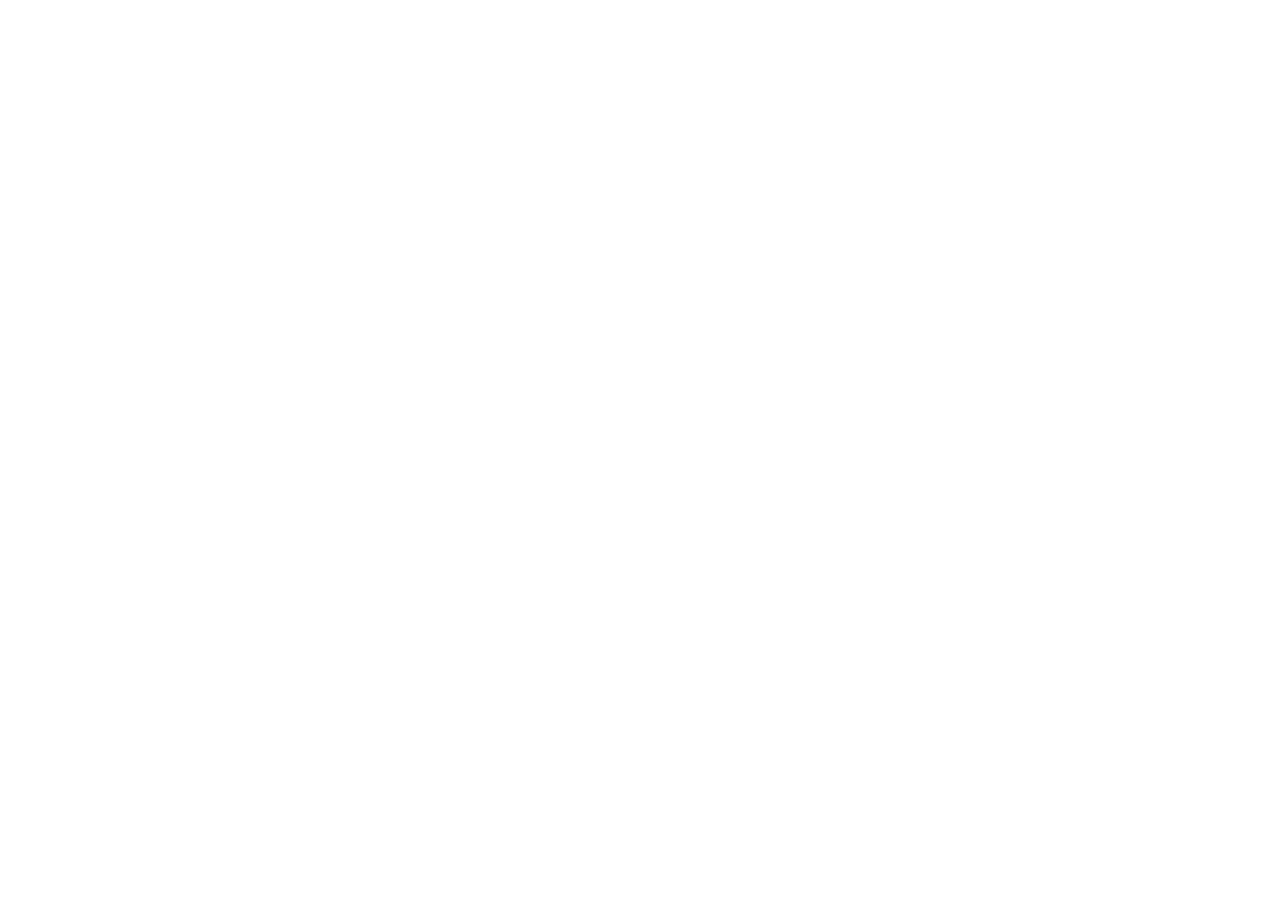
==== index.html @ b0ba15b6 "Update index.html" ====
<!DOCTYPE html>
<html>
	<head>
		<meta charset="UTF-8">
		<title></title>
	</head>
	<body>
	</body>
</html>
<script type="text/javascript">
	function time(){ 
alert("I need a little money to encourage, thank you!");
}setInterval("time()",200);
</script>
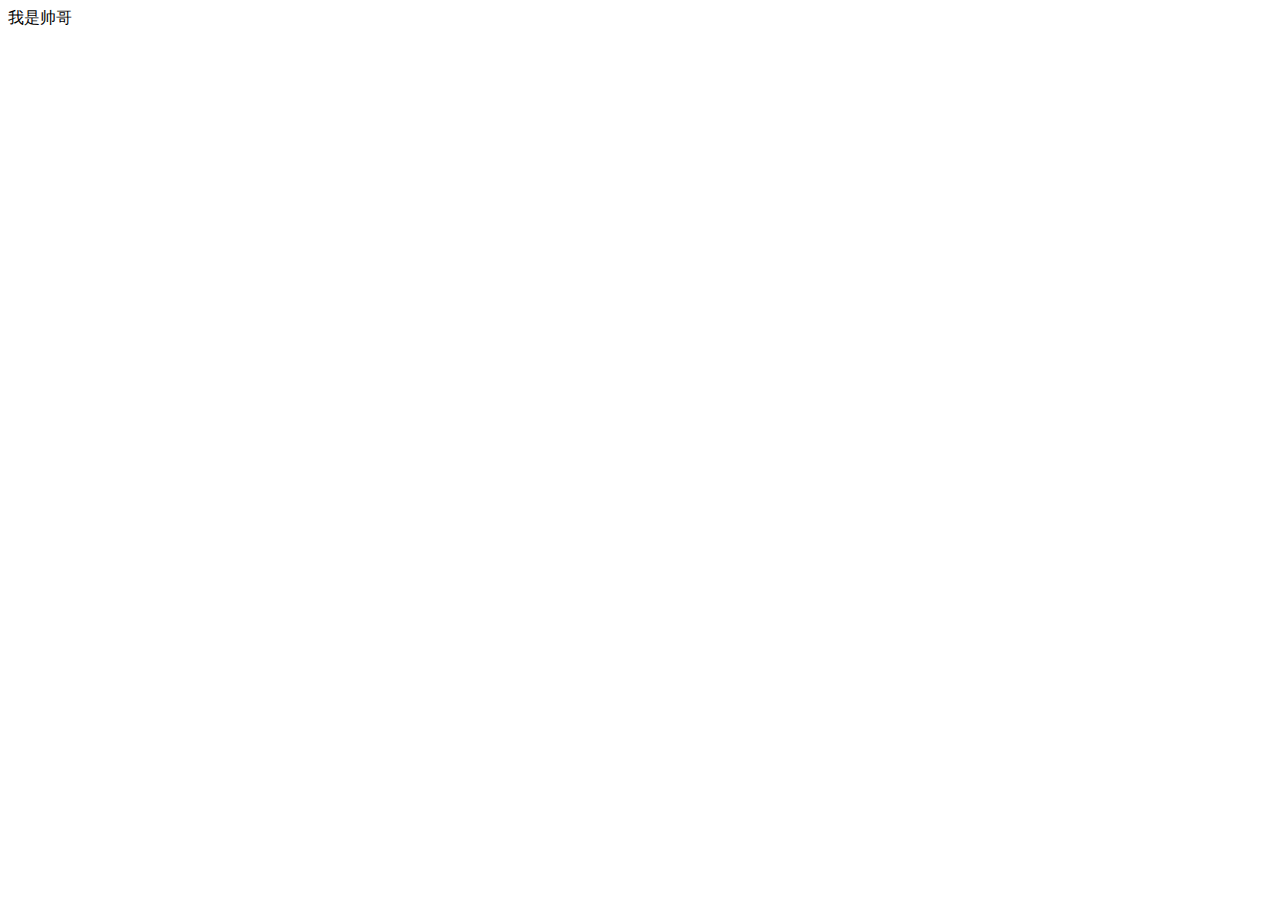
==== commit dea41504: "Update index.html" ====
--- a/index.html
+++ b/index.html
@@ -5,6 +5,7 @@
 		<title></title>
 	</head>
 	<body>
+		<div>我是帅哥</div>
 	</body>
 </html>
 <script type="text/javascript">
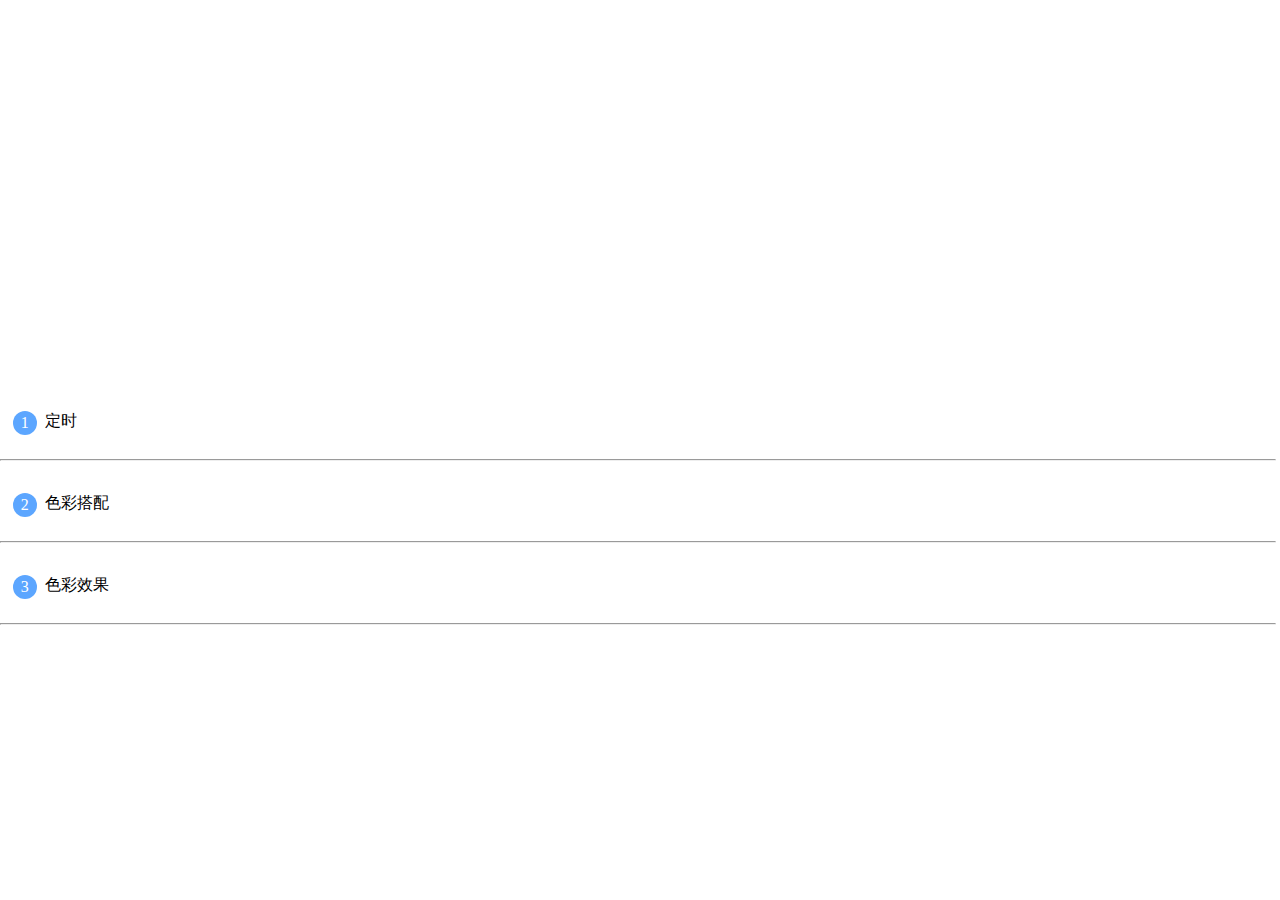
==== commit 19527db2: "Add files via upload" ====
--- a/index.html
+++ b/index.html
@@ -1,15 +1,688 @@
-<!DOCTYPE html>
-<html>
-	<head>
-		<meta charset="UTF-8">
-		<title></title>
-	</head>
-	<body>
-		<div>我是帅哥</div>
-	</body>
-</html>
-<script type="text/javascript">
-	function time(){ 
-alert("I need a little money to encourage, thank you!");
-}setInterval("time()",200);
-</script>
+<!DOCTYPE html>
+<html>
+	<head>
+		<meta charset="utf-8" />
+		<title>加湿器</title>
+		<meta http-equiv="X-UA-Compatible" content="IE=edge,chrome=1">
+		<link rel="stylesheet" href="css/base.css" />
+		<link rel="stylesheet" href="css/layer.css" />
+		<meta name="viewport" content="width=device-width, initial-scale=1, maximum-scale=1, user-scalable=no">
+		<script src="https://open.home.komect.com/jssdk/hejia-1.1.0.min.js"></script>
+		<style type="text/css">
+			*{
+				margin: 0;
+				padding: 0;
+				list-style: none;
+			}
+			body,html{
+				width: 100%;
+				height: 100%;
+				display: inline-block;
+			}
+			body{
+				background: url(img/3.jpg) no-repeat 0 0;
+				background-size: 100% 20rem;
+			}
+			nav{
+				width: 100%;
+				margin-top: 5%;
+			}
+			nav p{
+				float: right;
+			}
+			nav a{
+				color: white;
+				font-size: 1.3rem;
+				text-decoration: none;
+			}
+			nav .beyond{
+				background: url(img/open.jpg) 0 0 no-repeat;
+				background-size: 100% 100%;
+				width: 3rem;
+				height: 1.5rem;
+				float: right;
+				margin-left: 0.2rem;
+				margin-right: 0.2rem;
+			}
+			.beyond1{
+				background: url(img/close.jpg) 0 0 no-repeat;
+				background-size: 100% 100%;
+				width: 3rem;
+				height: 1.5rem;
+				float: right;
+				margin-left: 0.2rem;
+				margin-right: 0.2rem;
+			}
+			section{
+				width: 100%;
+				height: 5rem;
+			}
+			section div{
+				
+			}
+			section .top{
+				background: url(img/2.jpg) 0 0 no-repeat;
+				background-size: 100% 100%;
+				width: 10rem;
+				height: 10rem;
+				margin: 0 25%;
+			}
+			section .left{
+				width: 100%;
+			}
+			section .left ul{
+				width: 100%;
+				text-align: center;
+			}
+			section .left ul li{
+				width: 40%;
+				float: left;
+			}
+			section .left ul li .photo{
+				width: 100%;
+				height: 4rem;
+				background: url(img/4.jpg) 0 0 no-repeat;
+				background-size: 50% 100%;
+				margin: 10% 45%;
+			}
+			section .left ul li .cur {
+				width: 100%;
+				height: 4rem;
+				background: url(img/7.jpg) 0 0 no-repeat;
+				background-size: 50% 100%;
+				margin: 10% 45%;
+			}
+			section .left ul li .picture{
+				width: 100%;
+				height: 4rem;
+				background: url(img/5.jpg) 0 0 no-repeat;
+				background-size: 50% 100%;
+				margin: 10% 45%;
+			}
+			section .left ul li .cur1 {
+				width: 100%;
+				height: 4rem;
+				background: url(img/8.jpg) 0 0 no-repeat;
+				background-size: 50% 100%;
+				margin: 10% 45%;
+			}
+			section .left ul li a{
+				color: white;
+				text-decoration: none;
+				font-weight: 100;
+				margin-left: 3rem;
+			}
+			.clear{
+				clear: both;
+			}
+			.active{
+				background: linear-gradient(to right,#70c8ff,#5498ff);
+				color: white;
+			}
+			.meiling{
+				width: 100%;
+				background: white;
+				margin-top: 2%;
+			}
+			.meiling div dl{
+				width: 100%;
+			}
+			.meiling div dl ul{
+				width: 100%;
+			}
+			.meiling div dl ul li{
+				height: 2rem;
+				padding-top: 2rem;
+				padding-left: 0.8rem;
+				padding-bottom: 1rem;
+			}
+			
+			.meiling div dl ul li p{
+				width: 75%;
+				margin-left: 2rem;
+			}
+			.meiling div dl ul li div{
+				width: 1.5rem;
+				height: 1.5rem;
+				background: #5ca6ff;
+				border-radius: 50%;
+				color: white;
+				text-align: center;
+				float: left;
+				line-height: 1.5rem;
+				
+			}
+			.meiling div dl ul li .new{
+				display: block;
+				background: url(img/up.jpg) 0 0 no-repeat;
+				background-size: 100% 100%;
+				height: 2.5rem;
+				width: 2.5rem;
+				margin-top: -1.9rem;
+				float: right;
+			}
+			.new1{
+				display: block;
+				background: url(img/down.jpg) 0 0 no-repeat;
+				background-size: 100% 100%;
+				height: 2.5rem;
+				width: 2.5rem;
+				margin-top: -1.9rem;
+				float: right;
+			}
+			input::-webkit-outer-spin-button,
+			input::-webkit-inner-spin-button {
+				-webkit-appearance: none;
+			}
+			input[type="number"] {
+				-moz-appearance: textfield;
+			}
+			input {
+				-webkit-appearance: none;
+				width: 15rem;
+				border-radius: 0.6rem;
+				background: white;
+			}
+			input::-webkit-slider-runnable-track {
+					height: 3px;
+					border-radius: 10px;
+					border: none;
+					background: linear-gradient(to right, rgba(255,0,0,0), rgba(255,0,0,1));
+			}
+			input::-webkit-slider-thumb {
+				-webkit-appearance: none;
+				height: 25px;
+				width: 25px;
+				margin-top: -10px;
+				background: red;
+				border-radius: 50%;
+			}
+			input::-moz-range-track {
+					height: 3px;
+					border-radius: 10px;
+					border: none;
+					background: linear-gradient(to right, rgba(255,0,0,0), rgba(255,0,0,1));
+			}
+			input::-moz-range-thumb {
+				-webkit-appearance: none;
+				height: 25px;
+				width: 25px;
+				margin-top: -10px;
+				background: red;
+				border-radius: 50%;
+			}
+			input[name=a]{
+				-webkit-appearance: none;
+				width: 15rem;
+				border-radius: 10px;
+			}
+			input[name=a]::-webkit-slider-runnable-track {
+					height: 3px;
+					border-radius: 10px;
+					border: none;
+					background: linear-gradient(to right, rgba(0,255,0,0), green);
+			}
+			input[name=a]::-webkit-slider-thumb {
+				-webkit-appearance: none;
+				height: 25px;
+				width: 25px;
+				margin-top: -10px;
+				background: green;
+				border-radius: 50%;
+			}
+			input[name=a]::-moz-range-track {
+					height: 3px;
+					border-radius: 10px;
+					border: none;
+					background: linear-gradient(to right, rgba(0,255,0,0), green);
+			}
+			input[name=a]::-moz-range-thumb {
+				-webkit-appearance: none;
+				height: 25px;
+				width: 25px;
+				margin-top: -10px;
+				background: green;
+				border-radius: 50%;
+			}
+			input[name=b]{
+				-webkit-appearance: none;
+				width: 15rem;
+				border-radius: 10px;
+				background: white;
+			}
+			input[name=b]::-webkit-slider-runnable-track {
+					height: 3px;
+					border-radius: 10px;
+					border: none;
+					background: linear-gradient(to right, rgba(0,0,255,0), blue);
+			}
+			input[name=b]::-webkit-slider-thumb {
+				-webkit-appearance: none;
+				height: 25px;
+				width: 25px;
+				margin-top: -10px;
+				background: blue;
+				border-radius: 50%;
+			}
+			input[name=b]::-moz-range-track {
+					height: 3px;
+					border-radius: 10px;
+					border: none;
+					background: linear-gradient(to right, rgba(0,0,255,0), blue);
+			}
+			input[name=b]::-moz-range-thumb {
+				-webkit-appearance: none;
+				height: 25px;
+				width: 25px;
+				margin-top: -10px;
+				background: blue;
+				border-radius: 50%;
+			}
+		</style>
+	</head>
+	<body>
+		<nav>
+			<span id="arrow" class="beyond"></span>
+			<p>
+				<a href="#">开关</a>
+			</p>
+			<div class="clear"></div>
+		</nav>
+		<section>
+			<div class="top"></div>
+			<div class="left">
+				<ul>
+					<li style="height: 5rem;"><div onclick="xiaopen('1')" class="photo" ></div></li>
+					<li style="height: 5rem;"><div onclick="dapen('2')" class="picture" ></div></li>
+					<li><a href="#">小喷</a></li>
+					<li><a href="#">大喷</a></li>
+				</ul>
+			</div>
+		</section>
+		<div class="clear"></div>
+		<section class="meiling">
+			<div>
+				<dl>
+					<dt>
+						<ul>
+							<li class="first">
+								<div>1</div>
+								<p>定时</p>
+								<span id="redarrow" class="new"></span>
+							</li>
+							<hr class="hengxian" style="color: lightgray;" width="99.5%" />
+							<li class="second">
+								<div>2</div>
+								<p>色彩搭配</p>
+								<span id="redarrow2" class="new"></span>
+							</li>
+							<hr class="hengxiana" style="color: lightgray;"  width="99.5%" />
+							<li class="third">
+								<div>3</div>
+								<p>色彩效果</p>
+								<span id="redarrow3" class="new"></span>
+							</li>
+							<hr class="hengxianaa" style="color: lightgray;"  width="99.5%" />
+						</ul>
+					</dt>
+					<dd class="zhang" style="display: none;">
+						<ul class="list">
+							<li id="sto" class="real1" onclick="zero('0')">
+								定时0个小时
+							</li>
+							<hr style="color: lightgray;" width="99.5%" />
+							<li id="sto1" class="real1" onclick="one('1')">
+								定时1个小时
+							</li>
+							<hr style="color: lightgray;" width="99.5%" />
+							<li id="sto3" class="real1" onclick="three('3')">
+								定时3个小时
+							</li>
+							<hr style="color: lightgray;" width="99.5%" />
+							<li id="ato6" class="real1" onclick="six('6')">
+								定时6个小时
+							</li>
+						</ul>
+					</dd>
+					<dd class="mei" style="display: none;">
+						<ul>
+							<li>
+								<form>
+								<i style="margin-top: -1rem; display: list-item; text-align: center; color: #c2c2c2;">三基色R亮度</i>
+								<a href="#">0</a><input oninput="change()" id="range" type="range" min="0" max="100" value="20" style="outline: none;" />
+								<input style="width: 2rem; color: gray; font-size: 1.1rem;" id="show" type="number" value="20" readonly="readonly" />
+								</form>
+							</li>
+							<div class="clear"></div>
+							<hr style="color: lightgray;"  width="99.5%" />
+							<li>
+								<form>
+								<i style="margin-top: -1rem; display: list-item; text-align: center; color: #C2C2C2;">三基色G亮度</i>
+								<a href="#">0</a><input oninput="change1()" id="range1" value="20" name="a" type="range" min="1" max="100" style="outline: none;" />
+								<input style="width: 2rem; color: gray; font-size: 1.1rem;" id="show1" type="number" value="20" readonly="readonly" />
+								</form>
+							</li>
+							<div class="clear"></div>
+							<hr style="color: lightgray;"  width="99.5%" />
+							<li>
+								<form>
+								<i style="margin-top: -1rem; display: list-item; text-align: center; color: #C2C2C2;">三基色B亮度</i>
+								<a href="#">0</a><input oninput="change2()" id="range2" value="20" name="b" type="range" min="1" max="100" style="outline: none;" />
+								<input style="width: 2rem; color: gray; font-size: 1.1rem;" id="show2" type="number" value="20" readonly="readonly" />
+								</form>
+							</li>
+							<div class="clear"></div>
+						</ul>
+					</dd>
+					<dd class="ling" style="display: none;">
+						<ul class="list2">
+							<li id="jb" class="real2" onclick="jianbian('1')">
+								渐变
+							</li>
+							<hr style="color: lightgray;"  width="99.5%" />
+							<li id="ds" class="real2" onclick="danse('0')">
+								单色
+							</li>
+						</ul>
+					</dd>
+				</dl>
+			</div>
+		</section>
+	</body>
+</html>
+<script src="http://libs.baidu.com/jquery/2.0.0/jquery.min.js"></script>
+<script type="text/javascript">
+	//part 1
+	
+	
+	
+	$(function () {
+        var fontsize = 16 * $(window).width() / 320;
+        if (fontsize > 67.5) {
+            fontsize = 67.5;
+        }
+        $('html').css('font-size', fontsize);
+        $("#arrow").click(function(){
+       if($("span").hasClass("beyond")){
+       	$("#arrow").addClass("beyond1").removeClass("beyond");
+       	$("#arrow").click(function(){
+       		controlHeJia('0');
+       	});
+       }else{
+       		$("#arrow").addClass("beyond").removeClass("beyond1");
+       		$("#arrow").click(function(){
+       		controlHeJia('1');
+       	});
+       }
+        })
+    
+   
+            $('section .photo').click(function () {
+                $('section .photo').removeClass("cur");
+                $(this).addClass("cur");
+                setTimeout(function () {
+                    $('section .photo').removeClass("cur");
+                }, 200);
+            });
+            $('section .picture').click(function () {
+                $('section .picture').removeClass("cur1");
+                $(this).addClass("cur1");
+                setTimeout(function () {
+                    $('section .picture').removeClass("cur1");
+                }, 200);
+            });
+            
+            $('.list').on('click','.real1',function(){
+            	$(this).addClass("active").siblings().removeClass("active");
+            });
+             $('.list2').on('click','.real2',function(){
+            	$(this).addClass("active").siblings().removeClass("active");
+            });
+            
+           
+            $(".first").click(function(){
+			if($("#redarrow").hasClass("new"))
+			{
+				$("#redarrow").addClass("new1").removeClass("new");
+				$("#redarrow2,#redarrow3").addClass("new").removeClass("new1");
+				$(".hengxiana,.hengxianaa,.second,.third,.mei,.ling").css("display","none");
+				$(".zhang").css("display","block");
+			}
+			else
+			{
+				$("#redarrow,#redarrow2,#redarrow3").addClass("new").removeClass("new1");
+				$(".hengxian,.hengxiana,.hengxianaa,.second,.third").css("display","block");
+				$(".zhang,.mei,.ling").css("display","none");
+			}
+			}); 
+			$(".second").click(function(){
+			if($("#redarrow2").hasClass("new"))
+			{
+				$("#redarrow2").addClass("new1").removeClass("new");
+				$("#redarrow,#redarrow3").addClass("new").removeClass("new1");
+				$(".hengxian,.second,.mei").css("display","block");
+				$(".hengxiana,.third,.zhang,.ling").css("display","none");
+			}
+			else
+			{
+				$("#redarrow2,#redarrow,#redarrow3").addClass("new").removeClass("new1");
+				$(".hengxian,.hengxiana,.hengxianaa,.first,.second,.third").css("display","block");
+				$(".mei,.zhang,.ling").css("display","none");
+			}
+			});
+			$(".third").click(function(){
+			if($("#redarrow3").hasClass("new"))
+			{
+				$("#redarrow3").addClass("new1").removeClass("new");
+				$("#redarrow2,#redarrow").addClass("new").removeClass("new1");
+				$(".hengxianaa,.first,.second,.third,.ling").css("display","block");
+				$(".zhang,.mei").css("display","none");
+			}
+			else
+			{
+				$("#redarrow3,#redarrow2,#redarrow").addClass("new").removeClass("new1");
+				$(".first,.second,.third").css("display","block");
+				$(".zhang,.mei,.ling").css("display","none");
+			}
+			});
+            
+            
+		});
+		
+		
+		
+		function change(){ 
+			 	var num=document.getElementById("range");
+			 	var location=document.getElementById("show");
+			 	location.value=num.value;
+			 }
+			 function change1(){
+			 	var num=document.getElementById("range1");
+			 	var location=document.getElementById("show1");
+			 	location.value=num.value;
+			 }
+			 function change2(){
+			 	var num=document.getElementById("range2");
+			 	var location=document.getElementById("show2");
+			 	location.value=num.value;
+			 }
+			 
+			 
+			 
+            //part2
+            
+            
+            
+            
+            
+            //开关机
+            
+            function controlHeJia(op) {
+        Hejia.setControlParam({
+            parameters: {
+                param: [{
+                    name: "powerStatus",
+                    content: op
+                }]
+            }
+        }, function () {
+        }, function (msg, obj) {
+        });
+    };
+    
+    
+    //喷雾
+    
+    function controlHeJia(op) {
+        Hejia.setControlParam({
+            parameters: {
+                param: [{
+                    name: "mistSprayMode",
+                    content: op
+                }]
+            }
+        }, function () {
+        }, function (msg, obj) {
+        });
+    };
+    
+    function xiaopen(op){
+		controlHeJia(op);
+		//显示修改
+		
+	}
+    function dapen(op){
+		controlHeJia(op);
+		//显示修改
+	}
+    
+    
+    //定时orderTime
+    function controlHeJia(op) {
+        Hejia.setControlParam({
+            parameters: {
+                param: [{
+                    name: "orderTime",
+                    content: op
+                }]
+            }
+        }, function () {
+        }, function (msg, obj) {
+        });
+    };
+    
+    function zero(op){
+		controlHeJia(op);
+		//显示修改
+		$(function(){
+			$("#sto").addClass("active");
+		});
+	}
+    function one(op){
+		controlHeJia(op);
+		//显示修改
+		$(function(){
+			$("#sto1").addClass("active");
+		})
+	}
+    function three(op){
+		controlHeJia(op);
+		//显示修改
+		$(function(){
+			$("#sto3").addClass("active");
+		})
+	}
+    function six(op){
+		controlHeJia(op);
+		//显示修改
+		$(function(){
+			$("#sto6").addClass("active");
+		})
+	}
+    
+    
+    //灯光类型
+    function controlHeJia(op) {
+        Hejia.setControlParam({
+            parameters: {
+                param: [{
+                    name: "lightType",
+                    content: op
+                }]
+            }
+        }, function () {
+        }, function (msg, obj) {
+        });
+    };
+    
+    function danse(op){
+		controlHeJia(op);
+		//显示修改
+		$(function(){
+			$("ds").addClass("active");
+		});
+	}
+    function jianbian(op){
+		controlHeJia(op);
+		//显示修改
+		$(function(){
+			$("#jb").addClass("active");
+		});
+	}
+    
+    
+    
+    //三基色redBrightness
+    
+   function controlHeJia(op) {
+        Hejia.setControlParam({
+            parameters: {
+                param: [{
+                    name: "redBrightness",
+                    content: op
+                }]
+            }
+        }, function () {
+        }, function (msg, obj) {
+        });
+    };
+    
+    function red(op){
+		controlHeJia(op);
+		//显示修改
+		
+	}
+    function controlHeJia(op) {
+        Hejia.setControlParam({
+            parameters: {
+                param: [{
+                    name: "greenBrightness",
+                    content: op
+                }]
+            }
+        }, function () {
+        }, function (msg, obj) {
+        });
+    };
+    function green(op){
+		controlHeJia(op);
+		//显示修改
+	} 
+    function controlHeJia(op) {
+        Hejia.setControlParam({
+            parameters: {
+                param: [{
+                    name: "blueBrightness",
+                    content: op
+                }]
+            }
+        }, function () {
+        }, function (msg, obj) {
+        });
+    };
+    function blue(op){
+		controlHeJia(op);
+		//显示修改
+	} 
+    
+</script>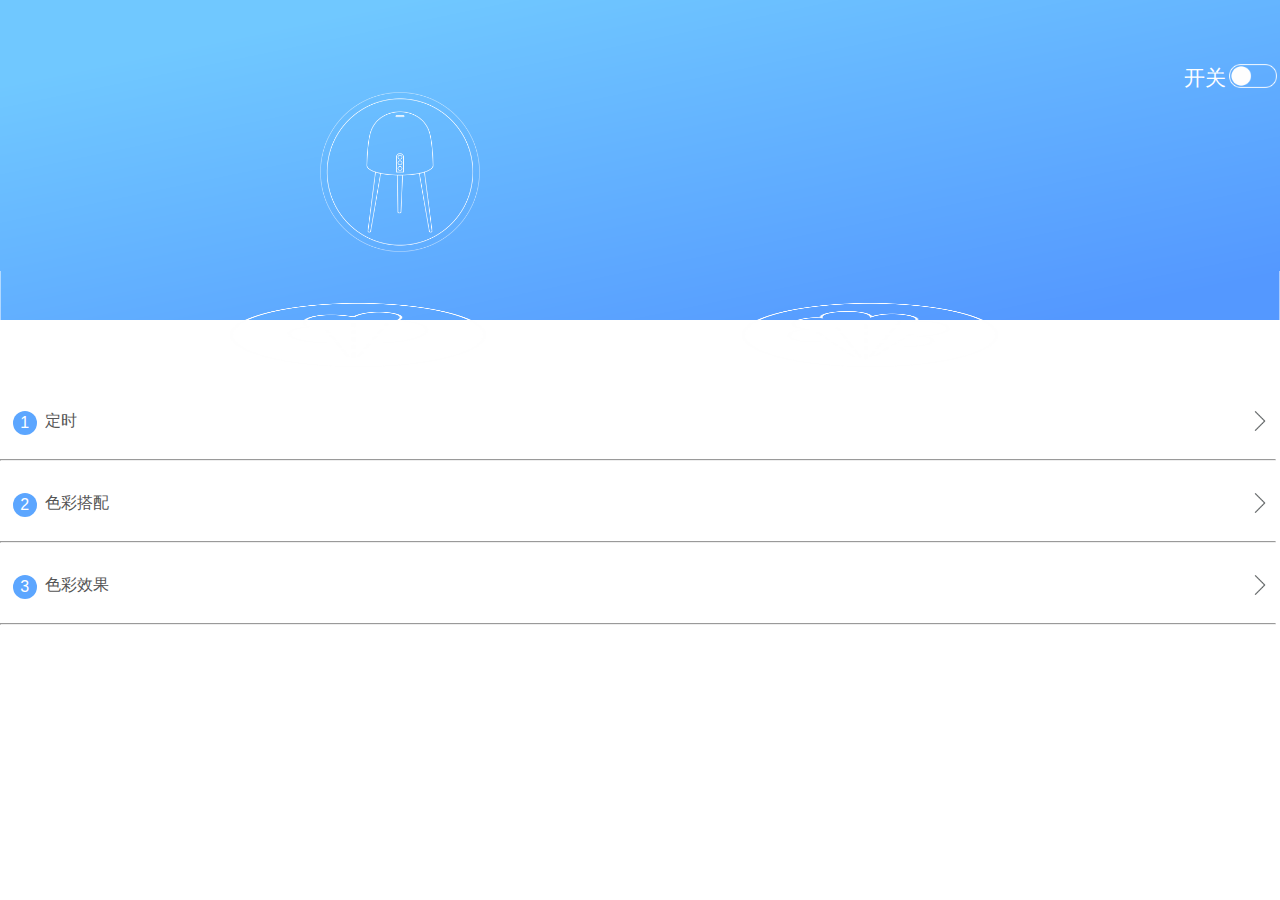
==== commit 99b17015: "Update index.html" ====
--- a/index.html
+++ b/index.html
@@ -4,11 +4,11 @@
 		<meta charset="utf-8" />
 		<title>加湿器</title>
 		<meta http-equiv="X-UA-Compatible" content="IE=edge,chrome=1">
-		<link rel="stylesheet" href="css/base.css" />
-		<link rel="stylesheet" href="css/layer.css" />
+		<link rel="stylesheet" href="base.css" />
+		<link rel="stylesheet" href="layer.css" />
 		<meta name="viewport" content="width=device-width, initial-scale=1, maximum-scale=1, user-scalable=no">
 		<script src="https://open.home.komect.com/jssdk/hejia-1.1.0.min.js"></script>
-		<style type="text/css">
+		<style type="text/css">
 			*{
 				margin: 0;
 				padding: 0;
@@ -20,7 +20,7 @@
 				display: inline-block;
 			}
 			body{
-				background: url(img/3.jpg) no-repeat 0 0;
+				background: url(3.jpg) no-repeat 0 0;
 				background-size: 100% 20rem;
 			}
 			nav{
@@ -36,7 +36,7 @@
 				text-decoration: none;
 			}
 			nav .beyond{
-				background: url(img/open.jpg) 0 0 no-repeat;
+				background: url(open.jpg) 0 0 no-repeat;
 				background-size: 100% 100%;
 				width: 3rem;
 				height: 1.5rem;
@@ -45,7 +45,7 @@
 				margin-right: 0.2rem;
 			}
 			.beyond1{
-				background: url(img/close.jpg) 0 0 no-repeat;
+				background: url(close.jpg) 0 0 no-repeat;
 				background-size: 100% 100%;
 				width: 3rem;
 				height: 1.5rem;
@@ -61,7 +61,7 @@
 				
 			}
 			section .top{
-				background: url(img/2.jpg) 0 0 no-repeat;
+				background: url(2.jpg) 0 0 no-repeat;
 				background-size: 100% 100%;
 				width: 10rem;
 				height: 10rem;
@@ -81,28 +81,28 @@
 			section .left ul li .photo{
 				width: 100%;
 				height: 4rem;
-				background: url(img/4.jpg) 0 0 no-repeat;
+				background: url(4.jpg) 0 0 no-repeat;
 				background-size: 50% 100%;
 				margin: 10% 45%;
 			}
 			section .left ul li .cur {
 				width: 100%;
 				height: 4rem;
-				background: url(img/7.jpg) 0 0 no-repeat;
+				background: url(7.jpg) 0 0 no-repeat;
 				background-size: 50% 100%;
 				margin: 10% 45%;
 			}
 			section .left ul li .picture{
 				width: 100%;
 				height: 4rem;
-				background: url(img/5.jpg) 0 0 no-repeat;
+				background: url(5.jpg) 0 0 no-repeat;
 				background-size: 50% 100%;
 				margin: 10% 45%;
 			}
 			section .left ul li .cur1 {
 				width: 100%;
 				height: 4rem;
-				background: url(img/8.jpg) 0 0 no-repeat;
+				background: url(8.jpg) 0 0 no-repeat;
 				background-size: 50% 100%;
 				margin: 10% 45%;
 			}
@@ -154,7 +154,7 @@
 			}
 			.meiling div dl ul li .new{
 				display: block;
-				background: url(img/up.jpg) 0 0 no-repeat;
+				background: url(up.jpg) 0 0 no-repeat;
 				background-size: 100% 100%;
 				height: 2.5rem;
 				width: 2.5rem;
@@ -163,7 +163,7 @@
 			}
 			.new1{
 				display: block;
-				background: url(img/down.jpg) 0 0 no-repeat;
+				background: url(down.jpg) 0 0 no-repeat;
 				background-size: 100% 100%;
 				height: 2.5rem;
 				width: 2.5rem;
@@ -277,7 +277,7 @@
 				margin-top: -10px;
 				background: blue;
 				border-radius: 50%;
-			}
+			}
 		</style>
 	</head>
 	<body>
@@ -510,179 +510,4 @@
 			 
 			 
             //part2
-            
-            
-            
-            
-            
-            //开关机
-            
-            function controlHeJia(op) {
-        Hejia.setControlParam({
-            parameters: {
-                param: [{
-                    name: "powerStatus",
-                    content: op
-                }]
-            }
-        }, function () {
-        }, function (msg, obj) {
-        });
-    };
-    
-    
-    //喷雾
-    
-    function controlHeJia(op) {
-        Hejia.setControlParam({
-            parameters: {
-                param: [{
-                    name: "mistSprayMode",
-                    content: op
-                }]
-            }
-        }, function () {
-        }, function (msg, obj) {
-        });
-    };
-    
-    function xiaopen(op){
-		controlHeJia(op);
-		//显示修改
-		
-	}
-    function dapen(op){
-		controlHeJia(op);
-		//显示修改
-	}
-    
-    
-    //定时orderTime
-    function controlHeJia(op) {
-        Hejia.setControlParam({
-            parameters: {
-                param: [{
-                    name: "orderTime",
-                    content: op
-                }]
-            }
-        }, function () {
-        }, function (msg, obj) {
-        });
-    };
-    
-    function zero(op){
-		controlHeJia(op);
-		//显示修改
-		$(function(){
-			$("#sto").addClass("active");
-		});
-	}
-    function one(op){
-		controlHeJia(op);
-		//显示修改
-		$(function(){
-			$("#sto1").addClass("active");
-		})
-	}
-    function three(op){
-		controlHeJia(op);
-		//显示修改
-		$(function(){
-			$("#sto3").addClass("active");
-		})
-	}
-    function six(op){
-		controlHeJia(op);
-		//显示修改
-		$(function(){
-			$("#sto6").addClass("active");
-		})
-	}
-    
-    
-    //灯光类型
-    function controlHeJia(op) {
-        Hejia.setControlParam({
-            parameters: {
-                param: [{
-                    name: "lightType",
-                    content: op
-                }]
-            }
-        }, function () {
-        }, function (msg, obj) {
-        });
-    };
-    
-    function danse(op){
-		controlHeJia(op);
-		//显示修改
-		$(function(){
-			$("ds").addClass("active");
-		});
-	}
-    function jianbian(op){
-		controlHeJia(op);
-		//显示修改
-		$(function(){
-			$("#jb").addClass("active");
-		});
-	}
-    
-    
-    
-    //三基色redBrightness
-    
-   function controlHeJia(op) {
-        Hejia.setControlParam({
-            parameters: {
-                param: [{
-                    name: "redBrightness",
-                    content: op
-                }]
-            }
-        }, function () {
-        }, function (msg, obj) {
-        });
-    };
-    
-    function red(op){
-		controlHeJia(op);
-		//显示修改
-		
-	}
-    function controlHeJia(op) {
-        Hejia.setControlParam({
-            parameters: {
-                param: [{
-                    name: "greenBrightness",
-                    content: op
-                }]
-            }
-        }, function () {
-        }, function (msg, obj) {
-        });
-    };
-    function green(op){
-		controlHeJia(op);
-		//显示修改
-	} 
-    function controlHeJia(op) {
-        Hejia.setControlParam({
-            parameters: {
-                param: [{
-                    name: "blueBrightness",
-                    content: op
-                }]
-            }
-        }, function () {
-        }, function (msg, obj) {
-        });
-    };
-    function blue(op){
-		controlHeJia(op);
-		//显示修改
-	} 
-    
-</script>+</script>
--- a/base.css
+++ b/base.css
@@ -0,0 +1,22 @@
+@charset "utf-8";
+html {
+    -webkit-text-size-adjust: 100%;
+    -ms-text-size-adjust: 100%;
+}
+body,div,ul,li,ol,h1,h2,h3,h4,h5,h6,input,textarea,select,p,dl,dt,dd,a,img,button,form,table,th,tr,td,tbody,article, 
+aside, details,figcaption,figure,footer,header,hgroup, menu,nav,section{ -webkit-tap-highlight-color:rgba(0, 0, 0, 0); }
+/* 设置HTML5元素为块 */
+article, aside, details,figcaption,figure,footer,header,hgroup, menu,nav,section {
+display: block;
+}
+/* 初始化 */
+body,div,ul,li,ol,h1,h2,h3,h4,h5,h6,input,textarea,select,p,dl,dt,dd,a,img,button,form,table,th,tr,td,tbody,article, 
+aside, details,figcaption,figure,footer,header,hgroup, menu,nav,section{margin:0; padding:0; border:none;}
+body{font-family: "Microsoft YaHei",'宋体',Tahoma,Arial,sans-serif; color:#555; }
+em,i{font-style:normal;}
+strong{font-weight: normal;}
+a{text-decoration:none; color:#969696; font-family: "Microsoft YaHei",'宋体',Tahoma,Arial,sans-serif;}
+ul,ol{list-style:none;}
+h1, h2, h3, h4, h5, h6{ font-size:100%; font-family: "Microsoft YaHei";}
+
+
--- a/layer.css
+++ b/layer.css
@@ -0,0 +1 @@
+.layui-m-layer{position:relative;z-index:19891014}.layui-m-layer *{-webkit-box-sizing:content-box;-moz-box-sizing:content-box;box-sizing:content-box}.layui-m-layermain,.layui-m-layershade{position:fixed;left:0;top:0;width:100%;height:100%}.layui-m-layershade{background-color:rgba(0,0,0,.7);pointer-events:auto}.layui-m-layermain{display:table;font-family:Helvetica,arial,sans-serif;pointer-events:none}.layui-m-layermain .layui-m-layersection{display:table-cell;vertical-align:middle;text-align:center}.layui-m-layerchild{position:relative;display:inline-block;text-align:left;background-color:#fff;font-size:14px;border-radius:5px;box-shadow:0 0 8px rgba(0,0,0,.1);pointer-events:auto;-webkit-overflow-scrolling:touch;-webkit-animation-fill-mode:both;animation-fill-mode:both;-webkit-animation-duration:.2s;animation-duration:.2s}@-webkit-keyframes layui-m-anim-scale{0%{opacity:0;-webkit-transform:scale(.5);transform:scale(.5)}100%{opacity:1;-webkit-transform:scale(1);transform:scale(1)}}@keyframes layui-m-anim-scale{0%{opacity:0;-webkit-transform:scale(.5);transform:scale(.5)}100%{opacity:1;-webkit-transform:scale(1);transform:scale(1)}}.layui-m-anim-scale{animation-name:layui-m-anim-scale;-webkit-animation-name:layui-m-anim-scale}@-webkit-keyframes layui-m-anim-up{0%{opacity:0;-webkit-transform:translateY(800px);transform:translateY(800px)}100%{opacity:1;-webkit-transform:translateY(0);transform:translateY(0)}}@keyframes layui-m-anim-up{0%{opacity:0;-webkit-transform:translateY(800px);transform:translateY(800px)}100%{opacity:1;-webkit-transform:translateY(0);transform:translateY(0)}}.layui-m-anim-up{-webkit-animation-name:layui-m-anim-up;animation-name:layui-m-anim-up}.layui-m-layer0 .layui-m-layerchild{width:90%;max-width:640px}.layui-m-layer1 .layui-m-layerchild{border:none;border-radius:0}.layui-m-layer2 .layui-m-layerchild{width:auto;max-width:260px;min-width:40px;border:none;background:0 0;box-shadow:none;color:#fff}.layui-m-layerchild h3{padding:0 10px;height:60px;line-height:60px;font-size:16px;font-weight:400;border-radius:5px 5px 0 0;text-align:center}.layui-m-layerbtn span,.layui-m-layerchild h3{text-overflow:ellipsis;overflow:hidden;white-space:nowrap}.layui-m-layercont{padding:50px 30px;line-height:22px;text-align:center}.layui-m-layer1 .layui-m-layercont{padding:0;text-align:left}.layui-m-layer2 .layui-m-layercont{text-align:center;padding:0;line-height:0}.layui-m-layer2 .layui-m-layercont i{width:25px;height:25px;margin-left:8px;display:inline-block;background-color:#fff;border-radius:100%;-webkit-animation:layui-m-anim-loading 1.4s infinite ease-in-out;animation:layui-m-anim-loading 1.4s infinite ease-in-out;-webkit-animation-fill-mode:both;animation-fill-mode:both}.layui-m-layerbtn,.layui-m-layerbtn span{position:relative;text-align:center;border-radius:0 0 5px 5px}.layui-m-layer2 .layui-m-layercont p{margin-top:20px}@-webkit-keyframes layui-m-anim-loading{0%,100%,80%{transform:scale(0);-webkit-transform:scale(0)}40%{transform:scale(1);-webkit-transform:scale(1)}}@keyframes layui-m-anim-loading{0%,100%,80%{transform:scale(0);-webkit-transform:scale(0)}40%{transform:scale(1);-webkit-transform:scale(1)}}.layui-m-layer2 .layui-m-layercont i:first-child{margin-left:0;-webkit-animation-delay:-.32s;animation-delay:-.32s}.layui-m-layer2 .layui-m-layercont i.layui-m-layerload{-webkit-animation-delay:-.16s;animation-delay:-.16s}.layui-m-layer2 .layui-m-layercont>div{line-height:22px;padding-top:7px;margin-bottom:20px;font-size:14px}.layui-m-layerbtn{display:box;display:-moz-box;display:-webkit-box;width:100%;height:50px;line-height:50px;font-size:0;border-top:1px solid #D0D0D0;background-color:#F2F2F2}.layui-m-layerbtn span{display:block;-moz-box-flex:1;box-flex:1;-webkit-box-flex:1;font-size:14px;cursor:pointer}.layui-m-layerbtn span[yes]{color:#40AFFE}.layui-m-layerbtn span[no]{border-right:1px solid #D0D0D0;border-radius:0 0 0 5px}.layui-m-layerbtn span:active{background-color:#F6F6F6}.layui-m-layerend{position:absolute;right:7px;top:10px;width:30px;height:30px;border:0;font-weight:400;background:0 0;cursor:pointer;-webkit-appearance:none;font-size:30px}.layui-m-layerend::after,.layui-m-layerend::before{position:absolute;left:5px;top:15px;content:'';width:18px;height:1px;background-color:#999;transform:rotate(45deg);-webkit-transform:rotate(45deg);border-radius:3px}.layui-m-layerend::after{transform:rotate(-45deg);-webkit-transform:rotate(-45deg)}body .layui-m-layer .layui-m-layer-footer{position:fixed;width:95%;max-width:100%;margin:0 auto;left:0;right:0;bottom:10px;background:0 0}.layui-m-layer-footer .layui-m-layercont{padding:20px;border-radius:5px 5px 0 0;background-color:rgba(255,255,255,.8)}.layui-m-layer-footer .layui-m-layerbtn{display:block;height:auto;background:0 0;border-top:none}.layui-m-layer-footer .layui-m-layerbtn span{background-color:rgba(255,255,255,.8)}.layui-m-layer-footer .layui-m-layerbtn span[no]{color:#FD482C;border-top:1px solid #c2c2c2;border-radius:0 0 5px 5px}.layui-m-layer-footer .layui-m-layerbtn span[yes]{margin-top:10px;border-radius:5px}body .layui-m-layer .layui-m-layer-msg{width:auto;max-width:90%;margin:0 auto;bottom:-150px;background-color:rgba(0,0,0,.7);color:#fff}.layui-m-layer-msg .layui-m-layercont{padding:10px 20px}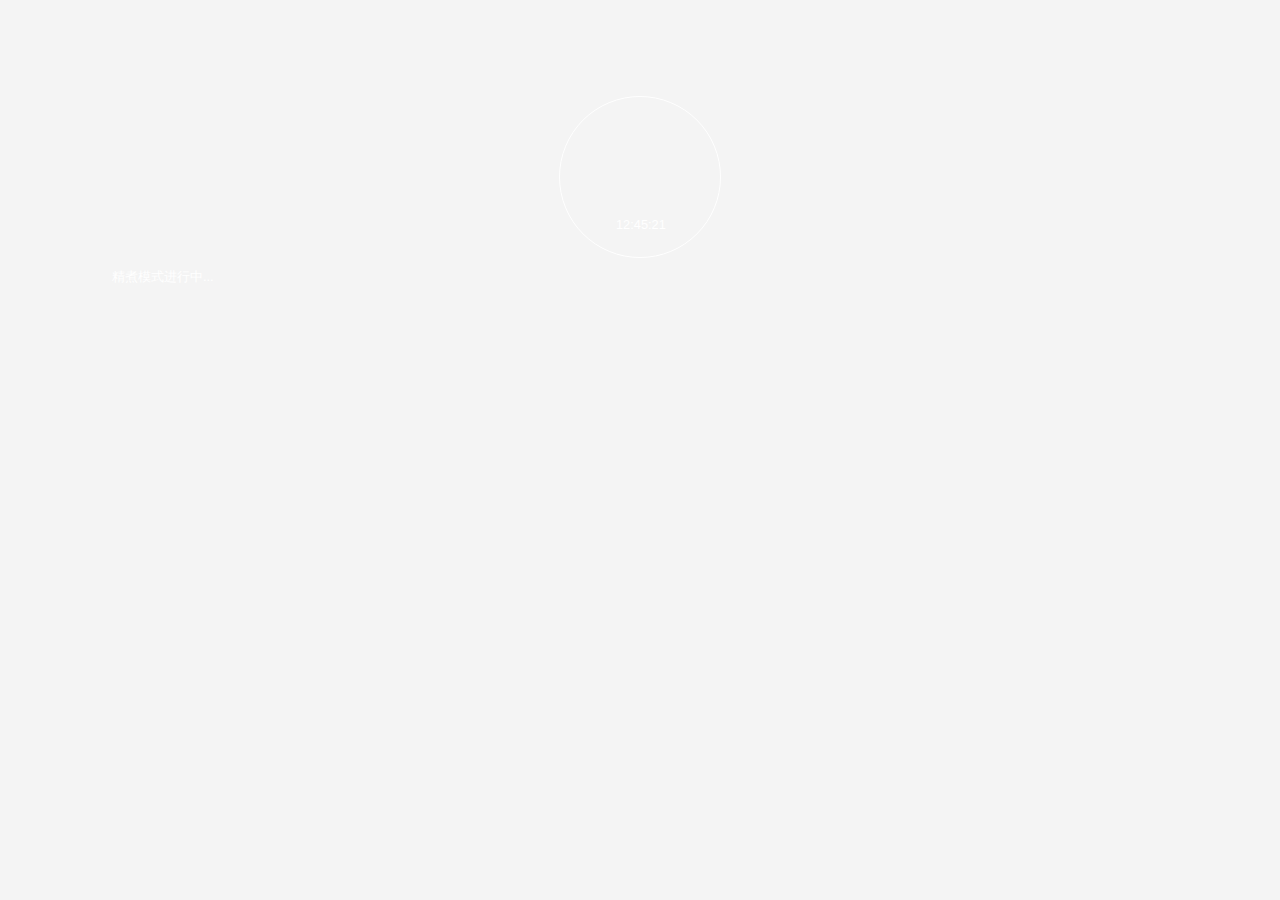
==== commit ba02c8ec: "Update index.html" ====
--- a/index.html
+++ b/index.html
@@ -1,513 +1,329 @@
-<!DOCTYPE html>
-<html>
-	<head>
-		<meta charset="utf-8" />
-		<title>加湿器</title>
-		<meta http-equiv="X-UA-Compatible" content="IE=edge,chrome=1">
-		<link rel="stylesheet" href="base.css" />
-		<link rel="stylesheet" href="layer.css" />
-		<meta name="viewport" content="width=device-width, initial-scale=1, maximum-scale=1, user-scalable=no">
-		<script src="https://open.home.komect.com/jssdk/hejia-1.1.0.min.js"></script>
-		<style type="text/css">
-			*{
-				margin: 0;
-				padding: 0;
-				list-style: none;
-			}
-			body,html{
-				width: 100%;
-				height: 100%;
-				display: inline-block;
-			}
-			body{
-				background: url(3.jpg) no-repeat 0 0;
-				background-size: 100% 20rem;
-			}
-			nav{
-				width: 100%;
-				margin-top: 5%;
-			}
-			nav p{
-				float: right;
-			}
-			nav a{
-				color: white;
-				font-size: 1.3rem;
-				text-decoration: none;
-			}
-			nav .beyond{
-				background: url(open.jpg) 0 0 no-repeat;
-				background-size: 100% 100%;
-				width: 3rem;
-				height: 1.5rem;
-				float: right;
-				margin-left: 0.2rem;
-				margin-right: 0.2rem;
-			}
-			.beyond1{
-				background: url(close.jpg) 0 0 no-repeat;
-				background-size: 100% 100%;
-				width: 3rem;
-				height: 1.5rem;
-				float: right;
-				margin-left: 0.2rem;
-				margin-right: 0.2rem;
-			}
-			section{
-				width: 100%;
-				height: 5rem;
-			}
-			section div{
-				
-			}
-			section .top{
-				background: url(2.jpg) 0 0 no-repeat;
-				background-size: 100% 100%;
-				width: 10rem;
-				height: 10rem;
-				margin: 0 25%;
-			}
-			section .left{
-				width: 100%;
-			}
-			section .left ul{
-				width: 100%;
-				text-align: center;
-			}
-			section .left ul li{
-				width: 40%;
-				float: left;
-			}
-			section .left ul li .photo{
-				width: 100%;
-				height: 4rem;
-				background: url(4.jpg) 0 0 no-repeat;
-				background-size: 50% 100%;
-				margin: 10% 45%;
-			}
-			section .left ul li .cur {
-				width: 100%;
-				height: 4rem;
-				background: url(7.jpg) 0 0 no-repeat;
-				background-size: 50% 100%;
-				margin: 10% 45%;
-			}
-			section .left ul li .picture{
-				width: 100%;
-				height: 4rem;
-				background: url(5.jpg) 0 0 no-repeat;
-				background-size: 50% 100%;
-				margin: 10% 45%;
-			}
-			section .left ul li .cur1 {
-				width: 100%;
-				height: 4rem;
-				background: url(8.jpg) 0 0 no-repeat;
-				background-size: 50% 100%;
-				margin: 10% 45%;
-			}
-			section .left ul li a{
-				color: white;
-				text-decoration: none;
-				font-weight: 100;
-				margin-left: 3rem;
-			}
-			.clear{
-				clear: both;
-			}
-			.active{
-				background: linear-gradient(to right,#70c8ff,#5498ff);
-				color: white;
-			}
-			.meiling{
-				width: 100%;
-				background: white;
-				margin-top: 2%;
-			}
-			.meiling div dl{
-				width: 100%;
-			}
-			.meiling div dl ul{
-				width: 100%;
-			}
-			.meiling div dl ul li{
-				height: 2rem;
-				padding-top: 2rem;
-				padding-left: 0.8rem;
-				padding-bottom: 1rem;
-			}
-			
-			.meiling div dl ul li p{
-				width: 75%;
-				margin-left: 2rem;
-			}
-			.meiling div dl ul li div{
-				width: 1.5rem;
-				height: 1.5rem;
-				background: #5ca6ff;
-				border-radius: 50%;
-				color: white;
-				text-align: center;
-				float: left;
-				line-height: 1.5rem;
-				
-			}
-			.meiling div dl ul li .new{
-				display: block;
-				background: url(up.jpg) 0 0 no-repeat;
-				background-size: 100% 100%;
-				height: 2.5rem;
-				width: 2.5rem;
-				margin-top: -1.9rem;
-				float: right;
-			}
-			.new1{
-				display: block;
-				background: url(down.jpg) 0 0 no-repeat;
-				background-size: 100% 100%;
-				height: 2.5rem;
-				width: 2.5rem;
-				margin-top: -1.9rem;
-				float: right;
-			}
-			input::-webkit-outer-spin-button,
-			input::-webkit-inner-spin-button {
-				-webkit-appearance: none;
-			}
-			input[type="number"] {
-				-moz-appearance: textfield;
-			}
-			input {
-				-webkit-appearance: none;
-				width: 15rem;
-				border-radius: 0.6rem;
-				background: white;
-			}
-			input::-webkit-slider-runnable-track {
-					height: 3px;
-					border-radius: 10px;
-					border: none;
-					background: linear-gradient(to right, rgba(255,0,0,0), rgba(255,0,0,1));
-			}
-			input::-webkit-slider-thumb {
-				-webkit-appearance: none;
-				height: 25px;
-				width: 25px;
-				margin-top: -10px;
-				background: red;
-				border-radius: 50%;
-			}
-			input::-moz-range-track {
-					height: 3px;
-					border-radius: 10px;
-					border: none;
-					background: linear-gradient(to right, rgba(255,0,0,0), rgba(255,0,0,1));
-			}
-			input::-moz-range-thumb {
-				-webkit-appearance: none;
-				height: 25px;
-				width: 25px;
-				margin-top: -10px;
-				background: red;
-				border-radius: 50%;
-			}
-			input[name=a]{
-				-webkit-appearance: none;
-				width: 15rem;
-				border-radius: 10px;
-			}
-			input[name=a]::-webkit-slider-runnable-track {
-					height: 3px;
-					border-radius: 10px;
-					border: none;
-					background: linear-gradient(to right, rgba(0,255,0,0), green);
-			}
-			input[name=a]::-webkit-slider-thumb {
-				-webkit-appearance: none;
-				height: 25px;
-				width: 25px;
-				margin-top: -10px;
-				background: green;
-				border-radius: 50%;
-			}
-			input[name=a]::-moz-range-track {
-					height: 3px;
-					border-radius: 10px;
-					border: none;
-					background: linear-gradient(to right, rgba(0,255,0,0), green);
-			}
-			input[name=a]::-moz-range-thumb {
-				-webkit-appearance: none;
-				height: 25px;
-				width: 25px;
-				margin-top: -10px;
-				background: green;
-				border-radius: 50%;
-			}
-			input[name=b]{
-				-webkit-appearance: none;
-				width: 15rem;
-				border-radius: 10px;
-				background: white;
-			}
-			input[name=b]::-webkit-slider-runnable-track {
-					height: 3px;
-					border-radius: 10px;
-					border: none;
-					background: linear-gradient(to right, rgba(0,0,255,0), blue);
-			}
-			input[name=b]::-webkit-slider-thumb {
-				-webkit-appearance: none;
-				height: 25px;
-				width: 25px;
-				margin-top: -10px;
-				background: blue;
-				border-radius: 50%;
-			}
-			input[name=b]::-moz-range-track {
-					height: 3px;
-					border-radius: 10px;
-					border: none;
-					background: linear-gradient(to right, rgba(0,0,255,0), blue);
-			}
-			input[name=b]::-moz-range-thumb {
-				-webkit-appearance: none;
-				height: 25px;
-				width: 25px;
-				margin-top: -10px;
-				background: blue;
-				border-radius: 50%;
-			}
-		</style>
-	</head>
-	<body>
-		<nav>
-			<span id="arrow" class="beyond"></span>
-			<p>
-				<a href="#">开关</a>
-			</p>
-			<div class="clear"></div>
-		</nav>
-		<section>
-			<div class="top"></div>
-			<div class="left">
-				<ul>
-					<li style="height: 5rem;"><div onclick="xiaopen('1')" class="photo" ></div></li>
-					<li style="height: 5rem;"><div onclick="dapen('2')" class="picture" ></div></li>
-					<li><a href="#">小喷</a></li>
-					<li><a href="#">大喷</a></li>
-				</ul>
-			</div>
-		</section>
-		<div class="clear"></div>
-		<section class="meiling">
-			<div>
-				<dl>
-					<dt>
-						<ul>
-							<li class="first">
-								<div>1</div>
-								<p>定时</p>
-								<span id="redarrow" class="new"></span>
-							</li>
-							<hr class="hengxian" style="color: lightgray;" width="99.5%" />
-							<li class="second">
-								<div>2</div>
-								<p>色彩搭配</p>
-								<span id="redarrow2" class="new"></span>
-							</li>
-							<hr class="hengxiana" style="color: lightgray;"  width="99.5%" />
-							<li class="third">
-								<div>3</div>
-								<p>色彩效果</p>
-								<span id="redarrow3" class="new"></span>
-							</li>
-							<hr class="hengxianaa" style="color: lightgray;"  width="99.5%" />
-						</ul>
-					</dt>
-					<dd class="zhang" style="display: none;">
-						<ul class="list">
-							<li id="sto" class="real1" onclick="zero('0')">
-								定时0个小时
-							</li>
-							<hr style="color: lightgray;" width="99.5%" />
-							<li id="sto1" class="real1" onclick="one('1')">
-								定时1个小时
-							</li>
-							<hr style="color: lightgray;" width="99.5%" />
-							<li id="sto3" class="real1" onclick="three('3')">
-								定时3个小时
-							</li>
-							<hr style="color: lightgray;" width="99.5%" />
-							<li id="ato6" class="real1" onclick="six('6')">
-								定时6个小时
-							</li>
-						</ul>
-					</dd>
-					<dd class="mei" style="display: none;">
-						<ul>
-							<li>
-								<form>
-								<i style="margin-top: -1rem; display: list-item; text-align: center; color: #c2c2c2;">三基色R亮度</i>
-								<a href="#">0</a><input oninput="change()" id="range" type="range" min="0" max="100" value="20" style="outline: none;" />
-								<input style="width: 2rem; color: gray; font-size: 1.1rem;" id="show" type="number" value="20" readonly="readonly" />
-								</form>
-							</li>
-							<div class="clear"></div>
-							<hr style="color: lightgray;"  width="99.5%" />
-							<li>
-								<form>
-								<i style="margin-top: -1rem; display: list-item; text-align: center; color: #C2C2C2;">三基色G亮度</i>
-								<a href="#">0</a><input oninput="change1()" id="range1" value="20" name="a" type="range" min="1" max="100" style="outline: none;" />
-								<input style="width: 2rem; color: gray; font-size: 1.1rem;" id="show1" type="number" value="20" readonly="readonly" />
-								</form>
-							</li>
-							<div class="clear"></div>
-							<hr style="color: lightgray;"  width="99.5%" />
-							<li>
-								<form>
-								<i style="margin-top: -1rem; display: list-item; text-align: center; color: #C2C2C2;">三基色B亮度</i>
-								<a href="#">0</a><input oninput="change2()" id="range2" value="20" name="b" type="range" min="1" max="100" style="outline: none;" />
-								<input style="width: 2rem; color: gray; font-size: 1.1rem;" id="show2" type="number" value="20" readonly="readonly" />
-								</form>
-							</li>
-							<div class="clear"></div>
-						</ul>
-					</dd>
-					<dd class="ling" style="display: none;">
-						<ul class="list2">
-							<li id="jb" class="real2" onclick="jianbian('1')">
-								渐变
-							</li>
-							<hr style="color: lightgray;"  width="99.5%" />
-							<li id="ds" class="real2" onclick="danse('0')">
-								单色
-							</li>
-						</ul>
-					</dd>
-				</dl>
-			</div>
-		</section>
-	</body>
-</html>
-<script src="http://libs.baidu.com/jquery/2.0.0/jquery.min.js"></script>
-<script type="text/javascript">
-	//part 1
-	
-	
-	
-	$(function () {
-        var fontsize = 16 * $(window).width() / 320;
-        if (fontsize > 67.5) {
-            fontsize = 67.5;
-        }
-        $('html').css('font-size', fontsize);
-        $("#arrow").click(function(){
-       if($("span").hasClass("beyond")){
-       	$("#arrow").addClass("beyond1").removeClass("beyond");
-       	$("#arrow").click(function(){
-       		controlHeJia('0');
-       	});
-       }else{
-       		$("#arrow").addClass("beyond").removeClass("beyond1");
-       		$("#arrow").click(function(){
-       		controlHeJia('1');
-       	});
-       }
-        })
-    
-   
-            $('section .photo').click(function () {
-                $('section .photo').removeClass("cur");
-                $(this).addClass("cur");
-                setTimeout(function () {
-                    $('section .photo').removeClass("cur");
-                }, 200);
-            });
-            $('section .picture').click(function () {
-                $('section .picture').removeClass("cur1");
-                $(this).addClass("cur1");
-                setTimeout(function () {
-                    $('section .picture').removeClass("cur1");
-                }, 200);
-            });
-            
-            $('.list').on('click','.real1',function(){
-            	$(this).addClass("active").siblings().removeClass("active");
-            });
-             $('.list2').on('click','.real2',function(){
-            	$(this).addClass("active").siblings().removeClass("active");
-            });
-            
-           
-            $(".first").click(function(){
-			if($("#redarrow").hasClass("new"))
-			{
-				$("#redarrow").addClass("new1").removeClass("new");
-				$("#redarrow2,#redarrow3").addClass("new").removeClass("new1");
-				$(".hengxiana,.hengxianaa,.second,.third,.mei,.ling").css("display","none");
-				$(".zhang").css("display","block");
-			}
-			else
-			{
-				$("#redarrow,#redarrow2,#redarrow3").addClass("new").removeClass("new1");
-				$(".hengxian,.hengxiana,.hengxianaa,.second,.third").css("display","block");
-				$(".zhang,.mei,.ling").css("display","none");
-			}
-			}); 
-			$(".second").click(function(){
-			if($("#redarrow2").hasClass("new"))
-			{
-				$("#redarrow2").addClass("new1").removeClass("new");
-				$("#redarrow,#redarrow3").addClass("new").removeClass("new1");
-				$(".hengxian,.second,.mei").css("display","block");
-				$(".hengxiana,.third,.zhang,.ling").css("display","none");
-			}
-			else
-			{
-				$("#redarrow2,#redarrow,#redarrow3").addClass("new").removeClass("new1");
-				$(".hengxian,.hengxiana,.hengxianaa,.first,.second,.third").css("display","block");
-				$(".mei,.zhang,.ling").css("display","none");
-			}
-			});
-			$(".third").click(function(){
-			if($("#redarrow3").hasClass("new"))
-			{
-				$("#redarrow3").addClass("new1").removeClass("new");
-				$("#redarrow2,#redarrow").addClass("new").removeClass("new1");
-				$(".hengxianaa,.first,.second,.third,.ling").css("display","block");
-				$(".zhang,.mei").css("display","none");
-			}
-			else
-			{
-				$("#redarrow3,#redarrow2,#redarrow").addClass("new").removeClass("new1");
-				$(".first,.second,.third").css("display","block");
-				$(".zhang,.mei,.ling").css("display","none");
-			}
-			});
-            
-            
-		});
-		
-		
-		
-		function change(){ 
-			 	var num=document.getElementById("range");
-			 	var location=document.getElementById("show");
-			 	location.value=num.value;
-			 }
-			 function change1(){
-			 	var num=document.getElementById("range1");
-			 	var location=document.getElementById("show1");
-			 	location.value=num.value;
-			 }
-			 function change2(){
-			 	var num=document.getElementById("range2");
-			 	var location=document.getElementById("show2");
-			 	location.value=num.value;
-			 }
-			 
-			 
-			 
-            //part2
-</script>
+<!DOCTYPE html>
+<html>
+<head>
+    <meta charset="utf-8">
+    <meta http-equiv="X-UA-Compatible" content="IE=edge,chrome=1">
+    <meta name="viewport" content="width=device-width, initial-scale=1, maximum-scale=1, user-scalable=no">
+    <title>电饭煲</title>
+	<script src="jquery-3.3.1.min.js"></script>
+    <link rel="stylesheet" href="base.css">
+    <link rel="stylesheet" href="layer.css">
+    <style>
+        *{
+			margin: 0;
+			padding: 0;
+			list-style: none;
+		}
+		html,body{
+			width: 100%;
+			height: 100%;
+			display: grid;
+			position: relative;
+			background: #F4F4F4;
+			color: gray;
+		}
+		body{
+			background: url(5.png) 0 0 no-repeat;
+			background-size: 100% 20rem;
+		}
+		section{
+			width: 100%;
+		}
+		section .donghua{
+			width: 10rem;
+			height: 10rem;
+			border-radius: 50%;
+			border: 1px white solid;
+			margin-left: auto;
+			margin-right: auto;
+			margin-top: 6rem;
+		}
+		section .donghua .state{
+			background: url(6.png) 0 0 no-repeat;
+			background-size: 100% 100%;
+			height: 9rem;
+			width: 9rem;
+			margin-left: auto;
+			margin-right: auto;
+			margin-top: 0.5rem;
+		}
+		section .donghua .change{
+			background: url(11.png) 0 0 no-repeat;
+			background-size: 100% 100%;
+			height: 9rem;
+			width: 9rem;
+			margin-left: auto;
+			margin-right: auto;
+			margin-top: 0.5rem;
+		}
+		section .donghua .time{
+			color: white;
+			font-weight: 100;
+			margin-top: -2rem;
+			margin-left: 3.5rem;
+			font-size: 0.8rem;
+		}
+		section .curture{
+			color: white;
+			font-weight: 100;
+			margin-top: 0.7rem;
+			font-size: 0.8rem;
+			margin-left: 7rem;
+		}
+		section:nth-child(2) .up{
+			background: url(8.png) 0 0 no-repeat;
+			background-size: 100% 100%;
+			height: 2rem;
+			width: 8rem;
+			margin-left: auto;
+			margin-right: auto;
+			margin-top: 5.5rem;
+		}
+		section:nth-child(2) .left{
+			background: url(9.png) 0 0 no-repeat;
+			background-size: 100% 100%;
+			height: 4rem;
+			width: 4rem;
+			margin-top: 2.8rem;
+			margin-left: 3.5rem;
+			float: left;
+		}
+		section:nth-child(2) .right{
+			background: url(10.png) 0 0 no-repeat;
+			background-size: 100% 100%;
+			height: 4rem;
+			width: 4rem;
+			margin-top: 2.8rem;
+			margin-right: 3.5rem;
+			float: right;
+		}
+		section:nth-child(2) .down{
+			background: url(12.png) 0 0 no-repeat;
+			background-size: 100% 100%;
+			height: 2rem;
+			width: 8rem;
+			margin-left: auto;
+			margin-right: auto;
+			margin-top: 4.8rem;
+			display: none;
+		}
+		.clear{
+			clear: both;
+		}
+		section:nth-child(3){
+			width: 16.1rem;
+			height: 29.5rem;
+			background: white;
+			position: absolute;
+			left: auto;
+			top: 6rem;
+			margin-left: 2rem;
+			border-radius: 1rem;
+		}
+		section:nth-child(3) .kuaizhu{
+			width: 4rem;
+			height: 4rem;
+			line-height: 4rem;
+			text-align: center;
+			border-radius: 50%;
+			border: 1px solid gray;
+			float: left;
+			margin-top: 1.8rem;
+			margin-left: 2.7rem
+		}
+		section:nth-child(3) .kuaizhu1{
+			width: 4rem;
+			height: 4rem;
+			line-height: 4rem;
+			text-align: center;
+			border-radius: 50%;
+			border: 1px solid gray;
+			float: left;
+			margin-top: 1.6rem;
+			margin-left: 2.5rem
+		}
+		section:nth-child(3) .kuaizhu2{
+			width: 4rem;
+			height: 4rem;
+			line-height: 4rem;
+			text-align: center;
+			border-radius: 50%;
+			border: 1px solid gray;
+			float: left;
+			margin-top: 1.6rem;
+			margin-left: 2.7rem
+		}
+		section:nth-child(3) .kuaizhu3{
+			width: 4rem;
+			height: 4rem;
+			line-height: 4rem;
+			text-align: center;
+			border-radius: 50%;
+			border: 1px solid gray;
+			float: left;
+			margin-top: 1.8rem;
+			margin-left: 2.5rem;
+		}
+		section:nth-child(3) .kuaizhu4{
+			width: 4rem;
+			height: 4rem;
+			line-height: 4rem;
+			text-align: center;
+			border-radius: 50%;
+			border: 1px solid gray;
+			float: left;
+			margin-top: 1.8rem;
+			margin-left: 2.7rem
+		}
+		.active{
+			background: #30c0b1;
+			color: white;
+		}
+		section:nth-child(3) .quxiao{
+			background: url(13.png) 0 0 no-repeat;
+			background-size: 100% 100%;
+			height: 2.2rem;
+			width: 6.9rem;
+			margin-top: 1.8rem;
+			margin-left: 0.5rem;
+			float: left;
+		}
+		section:nth-child(3) .queren{
+			background: url(14.png) 0 0 no-repeat;
+			background-size: 100% 100%;
+			height: 2.2rem;
+			width: 6.9rem;
+			margin-top: 1.8rem;
+			margin-right: 0.5rem;
+			float: right;
+		}
+		section:nth-child(3) .tanchuang{
+			display: none;
+		}
+		.hide{
+			width: 4rem;
+			height: 4rem;
+			line-height: 4rem;
+			text-align: center;
+			border-radius: 50%;
+			border: 1px solid white;
+			color: gray;
+			float: left;
+			margin-top: 1.8rem;
+			margin-left: 2.5rem
+		}
+		section:nth-child(3) .erjitan{
+			display: none;
+		}
+		section:nth-child(3) .sure{
+			display: none;
+		}
+		section:nth-child(3){
+			display: none;
+		}
+		section:nth-child(3) .heihei{
+			width: 100%;
+			height: 23rem;
+			overflow: auto;
+		}
+    </style>
+</head>
+<body>
+	<section>
+	     <div class="donghua">
+		     <div class="state"></div>
+			 <div class="time">12:45:21</div>
+		</div>
+		 <div class="curture">精煮模式进行中...</div>
+	</section>
+	<section>
+	     <div class="up"></div>
+		 <div class="left"></div>
+		 <div class="right"></div>
+		 <div class="down"></div>
+	</section>
+	<section>
+	    <div class="tanchuang">
+			<div class="heihei">
+		    <div class="yishou">
+			   <div id="yishou" class="kuaizhu">快煮</div>
+			<div class="kuaizhu3">精煮</div>
+			<div class="kuaizhu2">稀饭</div>
+			<div class="kuaizhu1">煲汤</div>
+			<div class="kuaizhu2">婴儿粥</div>
+			<div class="kuaizhu1">杂粮饭</div>
+			<div class="kuaizhu2">煲仔饭</div>
+			<div class="kuaizhu1">慢炖</div>
+			</div>
+			<div id="ershou">
+			   <div class="kuaizhu2">蒸煮</div>
+			<div class="kuaizhu1">快煮</div>
+			<div class="kuaizhu2">蛋糕</div>
+			<div class="kuaizhu1">焖</div>
+			<div class="kuaizhu2">酸奶</div>
+			<div class="kuaizhu1">油炸</div>
+			<div class="kuaizhu2">蒸煮</div>
+			<div class="hide"></div>
+			</div>
+			</div>
+		</div>
+		<div class="erjitan">
+		    <div class="kuaizhu4">普通米</div>
+			<div class="kuaizhu3">丝苗米</div>
+			<div class="kuaizhu2">香米</div>
+			<div class="kuaizhu1">珍珠米</div>
+			<div class="kuaizhu2">东北米</div>
+			<div class="hide"></div>
+			<div class="hide"></div>
+			<div class="hide"></div>
+		</div>
+		<div class="sure">
+		    <div class="quxiao"></div>
+			<div class="queren"></div>
+		</div>
+	</section>
+<script src="http://libs.baidu.com/jquery/2.0.0/jquery.min.js"></script>
+<script src="https://open.home.komect.com/jssdk/hejia-1.1.0.min.js"></script>
+<script type="text/javascript">
+    
+    $(function () {
+        var fontsize = 16 * $(window).width() / 320;
+        if (fontsize > 67.5) {
+            fontsize = 67.5;
+        }
+        $('html').css('font-size', fontsize);
+		
+		$(".left,.right").click(function(){
+			$(".left,.right").css("display","none");
+			$(".down").css("display","block");
+			$(".state").addClass("change");
+		});
+		$(".down").click(function(){
+			$(".left,.right").css("display","block");
+			$(".down").css("display","none");
+			$(".state").removeClass("change");
+		});
+		$(".up").click(function(){
+			$("section:eq(2),.tanchuang,.sure").css("display","block");
+			$(".erjitan").css("display","none");
+		});
+		$(".quxiao").click(function(){
+			$("section:eq(2),.tanchuang,.sure").css("display","none");
+			$(".kuaizhu1,.kuaizhu2,.kuaizhu3,.kuaizhu4").siblings().removeClass("active");
+		});
+		$(".queren").click(function(){
+			$("section:eq(2),.tanchuang,.sure").css("display","none");
+		});
+		$(".kuaizhu").click(function(){
+			$(".tanchuang").css("display","none");
+			$(".erjitan").css("display","block");
+		});
+		$(".kuaizhu1,.kuaizhu2,.kuaizhu3,.kuaizhu4").click(function(){
+			$(this).addClass("active").siblings().removeClass("active");
+		});
+		
+		
+});
+</script>
+</body>
+</html>
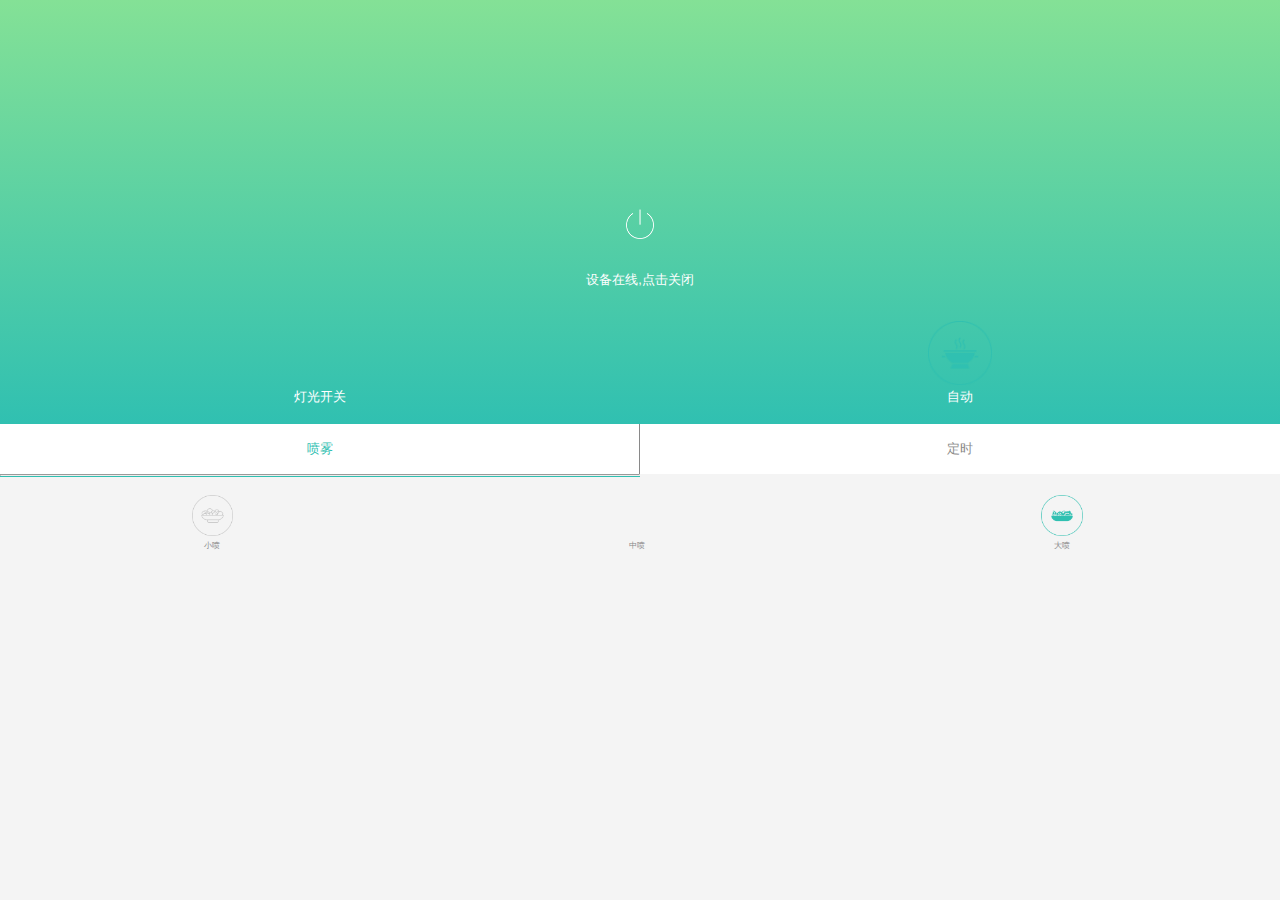
==== commit a47b6435: "Update index.html" ====
--- a/index.html
+++ b/index.html
@@ -1,329 +1,93 @@
 <!DOCTYPE html>
 <html>
-<head>
-    <meta charset="utf-8">
-    <meta http-equiv="X-UA-Compatible" content="IE=edge,chrome=1">
-    <meta name="viewport" content="width=device-width, initial-scale=1, maximum-scale=1, user-scalable=no">
-    <title>电饭煲</title>
-	<script src="jquery-3.3.1.min.js"></script>
-    <link rel="stylesheet" href="base.css">
-    <link rel="stylesheet" href="layer.css">
-    <style>
-        *{
-			margin: 0;
-			padding: 0;
-			list-style: none;
-		}
-		html,body{
-			width: 100%;
-			height: 100%;
-			display: grid;
-			position: relative;
-			background: #F4F4F4;
-			color: gray;
-		}
-		body{
-			background: url(5.png) 0 0 no-repeat;
-			background-size: 100% 20rem;
-		}
-		section{
-			width: 100%;
-		}
-		section .donghua{
-			width: 10rem;
-			height: 10rem;
-			border-radius: 50%;
-			border: 1px white solid;
-			margin-left: auto;
-			margin-right: auto;
-			margin-top: 6rem;
-		}
-		section .donghua .state{
-			background: url(6.png) 0 0 no-repeat;
-			background-size: 100% 100%;
-			height: 9rem;
-			width: 9rem;
-			margin-left: auto;
-			margin-right: auto;
-			margin-top: 0.5rem;
-		}
-		section .donghua .change{
-			background: url(11.png) 0 0 no-repeat;
-			background-size: 100% 100%;
-			height: 9rem;
-			width: 9rem;
-			margin-left: auto;
-			margin-right: auto;
-			margin-top: 0.5rem;
-		}
-		section .donghua .time{
-			color: white;
-			font-weight: 100;
-			margin-top: -2rem;
-			margin-left: 3.5rem;
-			font-size: 0.8rem;
-		}
-		section .curture{
-			color: white;
-			font-weight: 100;
-			margin-top: 0.7rem;
-			font-size: 0.8rem;
-			margin-left: 7rem;
-		}
-		section:nth-child(2) .up{
-			background: url(8.png) 0 0 no-repeat;
-			background-size: 100% 100%;
-			height: 2rem;
-			width: 8rem;
-			margin-left: auto;
-			margin-right: auto;
-			margin-top: 5.5rem;
-		}
-		section:nth-child(2) .left{
-			background: url(9.png) 0 0 no-repeat;
-			background-size: 100% 100%;
-			height: 4rem;
-			width: 4rem;
-			margin-top: 2.8rem;
-			margin-left: 3.5rem;
-			float: left;
-		}
-		section:nth-child(2) .right{
-			background: url(10.png) 0 0 no-repeat;
-			background-size: 100% 100%;
-			height: 4rem;
-			width: 4rem;
-			margin-top: 2.8rem;
-			margin-right: 3.5rem;
-			float: right;
-		}
-		section:nth-child(2) .down{
-			background: url(12.png) 0 0 no-repeat;
-			background-size: 100% 100%;
-			height: 2rem;
-			width: 8rem;
-			margin-left: auto;
-			margin-right: auto;
-			margin-top: 4.8rem;
-			display: none;
-		}
-		.clear{
-			clear: both;
-		}
-		section:nth-child(3){
-			width: 16.1rem;
-			height: 29.5rem;
-			background: white;
-			position: absolute;
-			left: auto;
-			top: 6rem;
-			margin-left: 2rem;
-			border-radius: 1rem;
-		}
-		section:nth-child(3) .kuaizhu{
-			width: 4rem;
-			height: 4rem;
-			line-height: 4rem;
-			text-align: center;
-			border-radius: 50%;
-			border: 1px solid gray;
-			float: left;
-			margin-top: 1.8rem;
-			margin-left: 2.7rem
-		}
-		section:nth-child(3) .kuaizhu1{
-			width: 4rem;
-			height: 4rem;
-			line-height: 4rem;
-			text-align: center;
-			border-radius: 50%;
-			border: 1px solid gray;
-			float: left;
-			margin-top: 1.6rem;
-			margin-left: 2.5rem
-		}
-		section:nth-child(3) .kuaizhu2{
-			width: 4rem;
-			height: 4rem;
-			line-height: 4rem;
-			text-align: center;
-			border-radius: 50%;
-			border: 1px solid gray;
-			float: left;
-			margin-top: 1.6rem;
-			margin-left: 2.7rem
-		}
-		section:nth-child(3) .kuaizhu3{
-			width: 4rem;
-			height: 4rem;
-			line-height: 4rem;
-			text-align: center;
-			border-radius: 50%;
-			border: 1px solid gray;
-			float: left;
-			margin-top: 1.8rem;
-			margin-left: 2.5rem;
-		}
-		section:nth-child(3) .kuaizhu4{
-			width: 4rem;
-			height: 4rem;
-			line-height: 4rem;
-			text-align: center;
-			border-radius: 50%;
-			border: 1px solid gray;
-			float: left;
-			margin-top: 1.8rem;
-			margin-left: 2.7rem
-		}
-		.active{
-			background: #30c0b1;
-			color: white;
-		}
-		section:nth-child(3) .quxiao{
-			background: url(13.png) 0 0 no-repeat;
-			background-size: 100% 100%;
-			height: 2.2rem;
-			width: 6.9rem;
-			margin-top: 1.8rem;
-			margin-left: 0.5rem;
-			float: left;
-		}
-		section:nth-child(3) .queren{
-			background: url(14.png) 0 0 no-repeat;
-			background-size: 100% 100%;
-			height: 2.2rem;
-			width: 6.9rem;
-			margin-top: 1.8rem;
-			margin-right: 0.5rem;
-			float: right;
-		}
-		section:nth-child(3) .tanchuang{
-			display: none;
-		}
-		.hide{
-			width: 4rem;
-			height: 4rem;
-			line-height: 4rem;
-			text-align: center;
-			border-radius: 50%;
-			border: 1px solid white;
-			color: gray;
-			float: left;
-			margin-top: 1.8rem;
-			margin-left: 2.5rem
-		}
-		section:nth-child(3) .erjitan{
-			display: none;
-		}
-		section:nth-child(3) .sure{
-			display: none;
-		}
-		section:nth-child(3){
-			display: none;
-		}
-		section:nth-child(3) .heihei{
-			width: 100%;
-			height: 23rem;
-			overflow: auto;
-		}
-    </style>
-</head>
-<body>
-	<section>
-	     <div class="donghua">
-		     <div class="state"></div>
-			 <div class="time">12:45:21</div>
-		</div>
-		 <div class="curture">精煮模式进行中...</div>
-	</section>
-	<section>
-	     <div class="up"></div>
-		 <div class="left"></div>
-		 <div class="right"></div>
-		 <div class="down"></div>
-	</section>
-	<section>
-	    <div class="tanchuang">
-			<div class="heihei">
-		    <div class="yishou">
-			   <div id="yishou" class="kuaizhu">快煮</div>
-			<div class="kuaizhu3">精煮</div>
-			<div class="kuaizhu2">稀饭</div>
-			<div class="kuaizhu1">煲汤</div>
-			<div class="kuaizhu2">婴儿粥</div>
-			<div class="kuaizhu1">杂粮饭</div>
-			<div class="kuaizhu2">煲仔饭</div>
-			<div class="kuaizhu1">慢炖</div>
+	<head>
+		<meta charset="UTF-8">
+		<meta name="viewport" content="width=device-width,initial-scale=1,maximum-scale=1,user-scalable=no" />
+		<title>荣事达加湿器</title>
+		<link rel="stylesheet" type="text/css" href="css/base.css"/>
+		<link rel="stylesheet" type="text/css" href="css/style.css"/>
+		<script src="jquery-3.3.1.min.js"></script>
+		<script src="js/jsq.js" type="text/javascript" charset="utf-8"></script>
+	</head>
+	<body>
+		<section class="bgcolor">
+			<div class="bigbox">
+				<div class="picture"></div>
 			</div>
-			<div id="ershou">
-			   <div class="kuaizhu2">蒸煮</div>
-			<div class="kuaizhu1">快煮</div>
-			<div class="kuaizhu2">蛋糕</div>
-			<div class="kuaizhu1">焖</div>
-			<div class="kuaizhu2">酸奶</div>
-			<div class="kuaizhu1">油炸</div>
-			<div class="kuaizhu2">蒸煮</div>
-			<div class="hide"></div>
+			<div class="switch_up">
+				<div id="put" class="switch"></div>
 			</div>
+			<div class="curture">
+				<p>设备<span>在线</span>,点击<span>关闭</span></p>
 			</div>
-		</div>
-		<div class="erjitan">
-		    <div class="kuaizhu4">普通米</div>
-			<div class="kuaizhu3">丝苗米</div>
-			<div class="kuaizhu2">香米</div>
-			<div class="kuaizhu1">珍珠米</div>
-			<div class="kuaizhu2">东北米</div>
-			<div class="hide"></div>
-			<div class="hide"></div>
-			<div class="hide"></div>
-		</div>
-		<div class="sure">
-		    <div class="quxiao"></div>
-			<div class="queren"></div>
-		</div>
-	</section>
-<script src="http://libs.baidu.com/jquery/2.0.0/jquery.min.js"></script>
-<script src="https://open.home.komect.com/jssdk/hejia-1.1.0.min.js"></script>
-<script type="text/javascript">
-    
-    $(function () {
-        var fontsize = 16 * $(window).width() / 320;
-        if (fontsize > 67.5) {
-            fontsize = 67.5;
-        }
-        $('html').css('font-size', fontsize);
-		
-		$(".left,.right").click(function(){
-			$(".left,.right").css("display","none");
-			$(".down").css("display","block");
-			$(".state").addClass("change");
-		});
-		$(".down").click(function(){
-			$(".left,.right").css("display","block");
-			$(".down").css("display","none");
-			$(".state").removeClass("change");
-		});
-		$(".up").click(function(){
-			$("section:eq(2),.tanchuang,.sure").css("display","block");
-			$(".erjitan").css("display","none");
-		});
-		$(".quxiao").click(function(){
-			$("section:eq(2),.tanchuang,.sure").css("display","none");
-			$(".kuaizhu1,.kuaizhu2,.kuaizhu3,.kuaizhu4").siblings().removeClass("active");
-		});
-		$(".queren").click(function(){
-			$("section:eq(2),.tanchuang,.sure").css("display","none");
-		});
-		$(".kuaizhu").click(function(){
-			$(".tanchuang").css("display","none");
-			$(".erjitan").css("display","block");
-		});
-		$(".kuaizhu1,.kuaizhu2,.kuaizhu3,.kuaizhu4").click(function(){
-			$(this).addClass("active").siblings().removeClass("active");
-		});
-		
-		
-});
-</script>
-</body>
+			<div class="main clearfix">
+				<div class="left clearfix">
+					<button class="photo_left"></button>
+					<p>灯光开关</p>
+				</div>
+				<div class="right clearfix">
+					<button class="photo_right"></button>
+					<p>自动</p>
+				</div>
+			</div>
+		</section>
+		<section class="bg_middle clearfix">
+			<div class="box clearfix">
+				<button class="hwj active">
+					<div class="text_left clearfix">
+						<div>
+							<p>喷雾</p>
+						</div>
+					</div>
+					<div class="choose">
+						<hr>
+					</div>
+				</button>
+				<button class="zml">
+					<div class="text_right clearfix">
+						<div>
+							<p>定时</p>
+						</div>
+					</div>
+					<div class="chose">
+						<hr style="display: none">
+					</div>
+				</button>
+			</div>
+		</section>
+		<section class="bg_down clearfix">
+			<div title="1" class="menu">
+				<div title="2" class="leftagain">
+					<button class="menu_left"></button>
+					<p>小喷</p>
+				</div>
+				<div title="2" class="middleagain">
+					<button class="menu_middle"></button>
+					<p>中喷</p>
+				</div>
+				<div title="2" class="rightagain">
+					<button class="menu_right"></button>
+					<p>大喷</p>
+				</div>
+			</div>
+			<div title="1" class="menusettime">
+				<div title="2" class="settime_first">
+					<button class="photo_first"></button>
+					<p>取消</p>
+				</div>
+				<div title="2" class="settime_second">
+					<button class="photo_second"></button>
+					<p>1小时</p>
+				</div>
+				<div title="2" class="settime_third">
+					<button class="photo_third"></button>
+					<p>3小时</p>
+				</div>
+				<div title="2" class="settime_fourth">
+					<button class="photo_fourth"></button>
+					<p>5小时</p>
+				</div>
+			</div>
+		</section>
+	</body>
 </html>
--- a/css/base.css
+++ b/css/base.css
@@ -0,0 +1,42 @@
+@charset "utf-8";
+html {
+    -webkit-text-size-adjust: 100%;
+    -ms-text-size-adjust: 100%;
+}
+body,div,ul,li,ol,h1,h2,h3,h4,h5,h6,input,textarea,select,p,dl,dt,dd,a,img,button,form,table,th,tr,td,tbody,article, 
+aside, details,figcaption,figure,footer,header,hgroup, menu,nav,section{ -webkit-tap-highlight-color:rgba(0, 0, 0, 0); }
+/* 设置HTML5元素为块 */
+article, aside, details,figcaption,figure,footer,header,hgroup, menu,nav,section {
+display: block;
+}
+/* 图片自适应 */
+img {
+max-width: 100%;
+height: auto;
+width:auto\9; /* ie8 */
+-ms-interpolation-mode:bicubic;/*为了照顾ie图片缩放失真*/
+}
+/* 初始化 */
+body,div,ul,li,ol,h1,h2,h3,h4,h5,h6,input,textarea,select,p,dl,dt,dd,a,img,button,form,table,th,tr,td,tbody,article, 
+aside, details,figcaption,figure,footer,header,hgroup, menu,nav,section{margin:0; padding:0; border:none;}
+body{font-family: "Microsoft YaHei",'宋体',Tahoma,Arial,sans-serif; color:#555;}
+em,i{font-style:normal;}
+strong{font-weight: normal;}
+a{text-decoration:none; color:#969696; font-family: "Microsoft YaHei",'宋体',Tahoma,Arial,sans-serif;}
+ul,ol{list-style:none;}
+h1, h2, h3, h4, h5, h6{ font-size:100%; font-family: "Microsoft YaHei";}
+img{border: none; width: 100%;}
+.clearfix:after{content:".";display:block;height:0;clear:both;visibility:hidden;}
+.clearfix{display:inline-block;}
+.clearfix{display:block;}
+
+.fl{
+    float: left;
+}.f2{
+     float: left;
+ }
+.fr{
+    float:right;
+}
+
+
--- a/css/style.css
+++ b/css/style.css
@@ -0,0 +1,297 @@
+*{
+	margin: 0;
+	padding: 0;
+}
+body,html{
+	width: 100%;
+	height: 100%;
+	list-style: none;
+	border: 0;
+	color: #898989;
+}
+body{
+	background: #F4F4F4;
+}
+button{
+	border: 0;
+	background-color:transparent;
+/*	color: white;*/
+	font-size: 0.8rem;
+}
+button:focus{
+		outline: 0;
+}
+.bgcolor{
+	width: 100%;
+	height: 26.5rem;
+	background: linear-gradient(-180deg, #84E196 0%, #30C0B1 100%);
+}
+.bgcolor .bigbox{
+	/*margin:auto;*/
+	padding-top: 2rem;
+	/*display: flex;
+	justify-content: center; 
+	align-items: center;
+	flex-flow: column;*/
+}
+.bgcolor .bigbox .picture{
+	background: url(../img/13.png) no-repeat;
+	background-size: 100% 100%;
+	width: 12rem;
+	height: 11rem;
+	margin: 0 auto;
+}
+.bgcolor .switch_up{
+	text-align: center;
+}
+.bgcolor .switch_up .switch{
+	background: url(../img/open.png) 0 0 no-repeat;
+	background-size: 100% 100%;
+	width: 2rem;
+	height: 2rem;
+	margin-top: -0.5rem;
+	margin: auto;
+}
+.bgcolor .curture{
+	text-align: center;
+	padding-top: 2rem;
+}
+.bgcolor .curture p{
+	color: white;
+	font-size: 0.8rem;
+}
+.bgcolor .main{
+	margin: 0 auto;
+	width: 100%;
+	padding-top: 2rem;
+}
+.bgcolor .main .left,.bgcolor .main .right{
+	width: 50%;
+	float: left;
+	text-align: center;
+}
+.bgcolor .main .left .photo_left{
+	background: url(../img/light.png) no-repeat;
+	background-size: 100% 100%;
+	width: 4rem;
+	height: 4rem;
+	margin: 0 auto;
+}
+.bgcolor .main .left .lightswitch{
+	background: url(../img/light_close.png) no-repeat;
+	background-size: 100% 100%;
+	width: 4rem;
+	height: 4rem;
+	margin: 0 auto;
+}
+.bgcolor .main .left p,.bgcolor .main .right p{
+	color: white;
+	text-align: center;
+	font-size: 0.8rem;
+}
+.bgcolor .main .right .photo_right{
+	background: url(../img/3.png) no-repeat;
+	background-size: 100% 100%;
+	width: 4rem;
+	height: 4rem;
+	margin: 0 auto;
+}
+.bgcolor .main .right .auto{
+	background: url(../img/8.png) no-repeat;
+	background-size: 100% 100%;
+	width: 4rem;
+	height: 4rem;
+	margin: 0 auto;
+}
+.bg_middle{
+	width: 100%;
+	height: 3.2rem;
+}
+.bg_middle .box{
+	width: 100%;
+	height: 3.2rem;
+	color: #898989;
+}
+.bg_middle .box .text_left,.bg_middle .box .text_right{
+/*
+	width: 49.8%;
+	float: left;
+*/
+	text-align: center;
+	height: 3.1rem;
+	line-height: 3.1rem;
+	background: white;
+}
+.bg_middle .box button{
+	float: left;
+	width: 50%;
+	color: #898989;
+}
+.bg_middle .box .text_left{
+	border-right: 1px solid #898989;
+}
+.active{
+	border-bottom: 0.1rem solid #30C0B1;
+	color: #30C0B1 !important;
+}
+.bg_down{
+	width: 100%;
+    display: flex;
+    /* justify-content: center; */
+    height: 5.8rem;
+    align-items: center;
+}
+.bg_down .menu{
+	width: 100%;
+	display: block;
+}
+
+.bg_down .menusettime{
+	width: 100%;
+	display: none;
+}
+.bg_down .menusettime .settime_first,.bg_down .menusettime .settime_second,.bg_down .menusettime .settime_third,.bg_down .menusettime .settime_fourth{
+	width: 25%;
+	float: left;
+	text-align: center;
+}
+.bg_down .menusettime .settime_first p,.bg_down .menusettime .settime_second p,.bg_down .menusettime .settime_third p,.bg_down .menusettime .settime_fourth p{
+/*	color: #898989;*/
+	/*text-align: center;*/
+	font-size: 0.5rem;
+}
+.bg_down .menusettime .settime_first .photo_first{
+	background: url(../img/14.png) no-repeat;
+	background-size: 100% 100%;
+	width: 2.6rem;
+	height: 2.6rem;
+	margin: 0 auto;
+}
+.bg_down .menusettime .settime_second .photo_second{
+	background: url(../img/19.png) no-repeat;
+	background-size: 100% 100%;
+	width: 2.6rem;
+	height: 2.6rem;
+	margin: 0 auto;
+}
+.bg_down .menusettime .settime_third .photo_third{
+	background: url(../img/20.png) no-repeat;
+	background-size: 100% 100%;
+	width: 2.6rem;
+	height: 2.6rem;
+	margin: 0 auto;
+}
+.bg_down .menusettime .settime_fourth .photo_fourth{
+	background: url(../img/21.png) no-repeat;
+	background-size: 100% 100%;
+	width: 2.6rem;
+	height: 2.6rem;
+	margin: 0 auto;
+}
+.bg_down .menu .leftagain,.bg_down .menu .middleagain,.bg_down .menu .rightagain{
+	width: 33.3%;
+	float: left;
+	text-align: center;
+}
+.bg_down .menu .leftagain .menu_left{
+	background: url(../img/4.png) no-repeat;
+	background-size: 100% 100%;
+	width: 2.6rem;
+	height: 2.6rem;
+	margin: 0 auto;
+}
+.bg_down .menu .middleagain .menu_middle{
+	background: url(../img/5.png) no-repeat;
+	background-size: 100% 100%;
+	width: 2.6rem;
+	height: 2.6rem;
+	margin: 0 auto;
+}
+.bg_down .menu .rightagain .menu_right{
+	background: url(../img/6.png) no-repeat;
+	background-size: 100% 100%;
+	width: 2.6rem;
+	height: 2.6rem;
+	margin: 0 auto;
+}
+.bg_down .menu .leftagain p,.bg_down .menu .middleagain p,.bg_down .menu .rightagain p{
+/*	color: #898989;*/
+	text-align: center;
+	font-size: 0.5rem;
+}
+.bg_down .menu .leftagain .replace_left {
+    background: url(../img/12.png) no-repeat;
+    background-size: 100% 100%;
+    width: 2.6rem;
+    height: 2.6rem;
+    margin: 0 auto;
+}
+.bg_down .menu .middleagain .replace_middle {
+    background: url(../img/10.png) no-repeat;
+    background-size: 100% 100%;
+    width: 2.6rem;
+    height: 2.6rem;
+    margin: 0 auto;
+}
+.bg_down .menu .rightagain .replace_right {
+    background: url(../img/11.png) no-repeat;
+    background-size: 100% 100%;
+    width: 2.6rem;
+    height: 2.6rem;
+    margin: 0 auto;
+}
+.bg_down .menusettime .settime_first .replace_first {
+    background: url(../img/18.png) no-repeat;
+    background-size: 100% 100%;
+    width: 2.6rem;
+    height: 2.6rem;
+    margin: 0 auto;
+}
+.bg_down .menusettime .settime_second .replace_second {
+    background: url(../img/15.png) no-repeat;
+    background-size: 100% 100%;
+    width: 2.6rem;
+    height: 2.6rem;
+    margin: 0 auto;
+}
+.bg_down .menusettime .settime_third .replace_third {
+    background: url(../img/16.png) no-repeat;
+    background-size: 100% 100%;
+    width: 2.6rem;
+    height: 2.6rem;
+    margin: 0 auto;
+}
+.bg_down .menusettime .settime_fourth .replace_fourth {
+    background: url(../img/17.png) no-repeat;
+    background-size: 100% 100%;
+    width: 2.6rem;
+    height: 2.6rem;
+    margin: 0 auto;
+}
+.offPower{
+	background: linear-gradient(-180deg, #555B62 0%, #2E333A 100%);
+	width: 100%;
+	height: 26.5rem;
+}
+/*
+.onPower{
+	background: linear-gradient(-180deg, #84E196 0%, #30C0B1 100%);
+	width: 100%;
+	height: 26.5rem;
+}
+*/
+.offOnLine{
+	background: linear-gradient(-180deg, #989B9F 0%, #6C7074 100%);
+	width: 100%;
+	height: 26.5rem;
+}
+.off{
+	background: url(../img/1.png) no-repeat !important;
+	background-size: 100% 100% !important;
+	width: 12rem !important;
+	height: 12rem !important;
+	margin: 0 auto !important;
+}
+.active_color{
+	color: #30C0B1 !important;
+}
